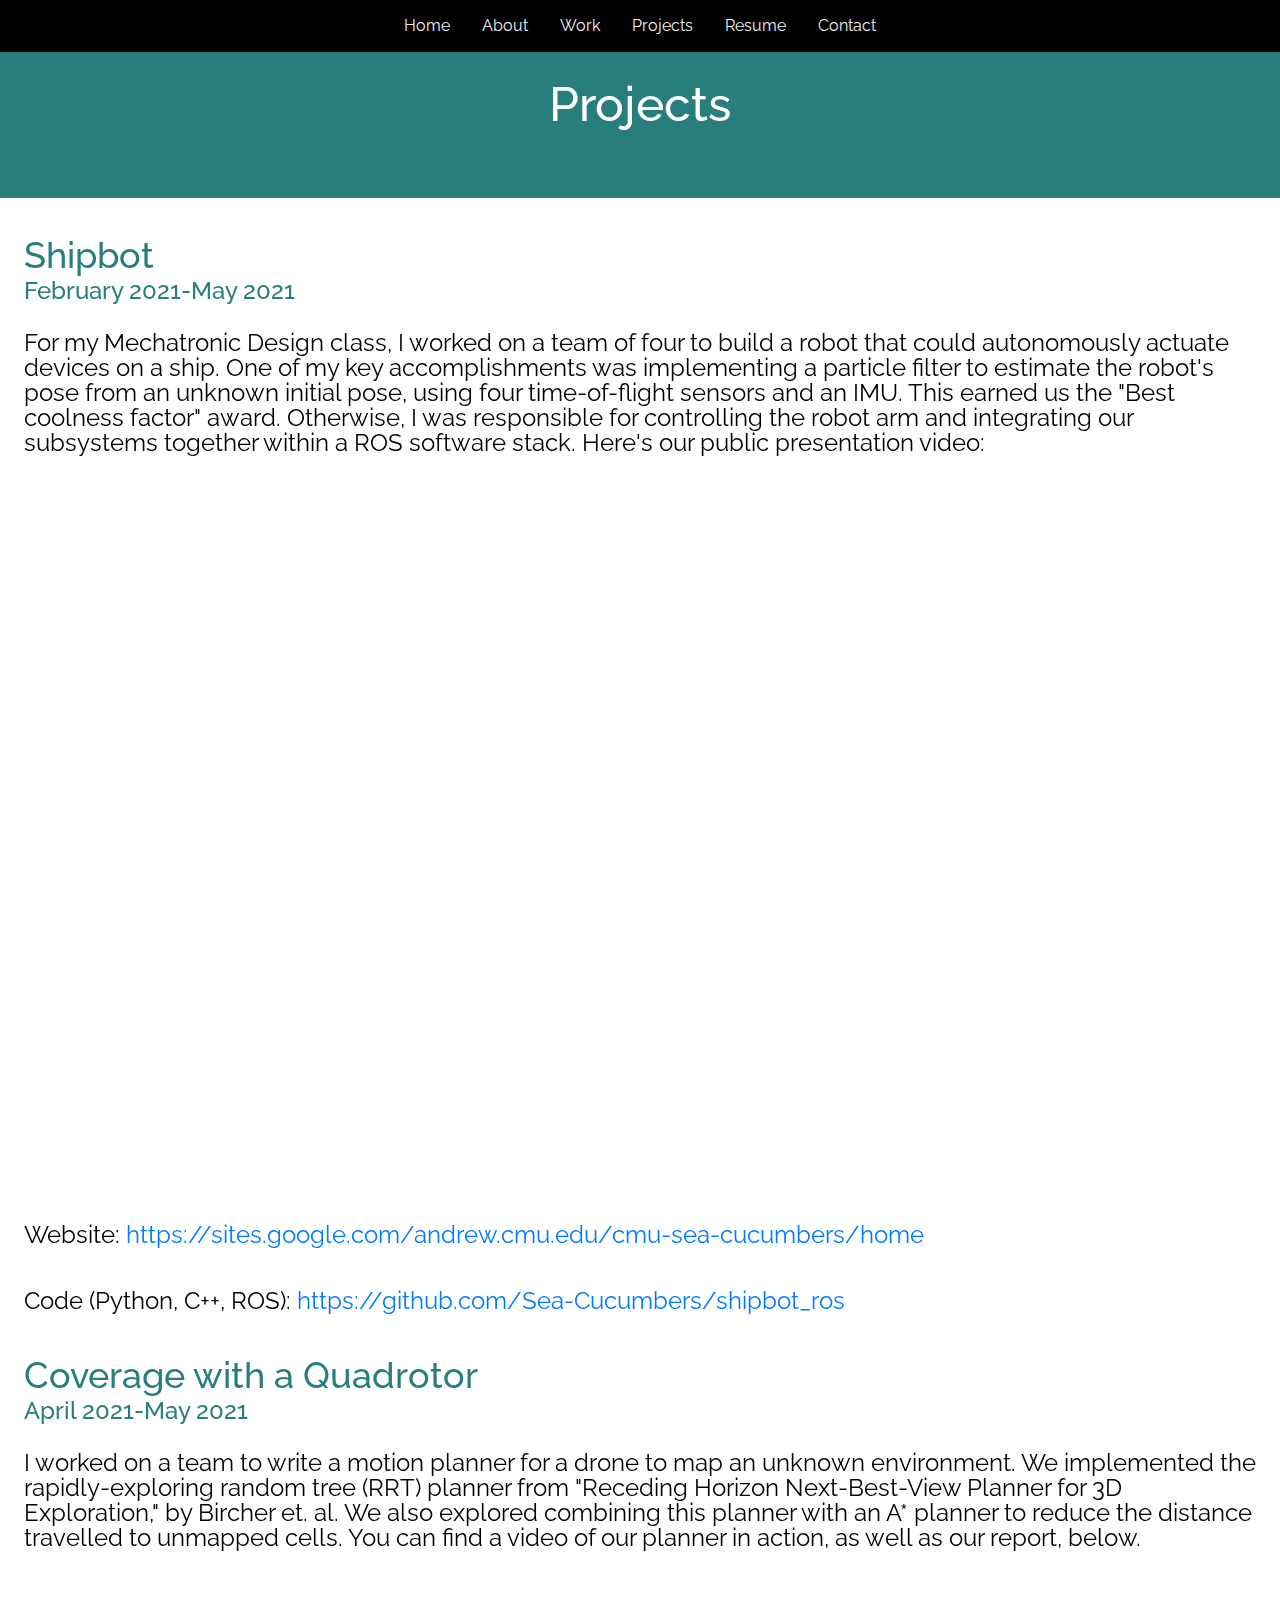
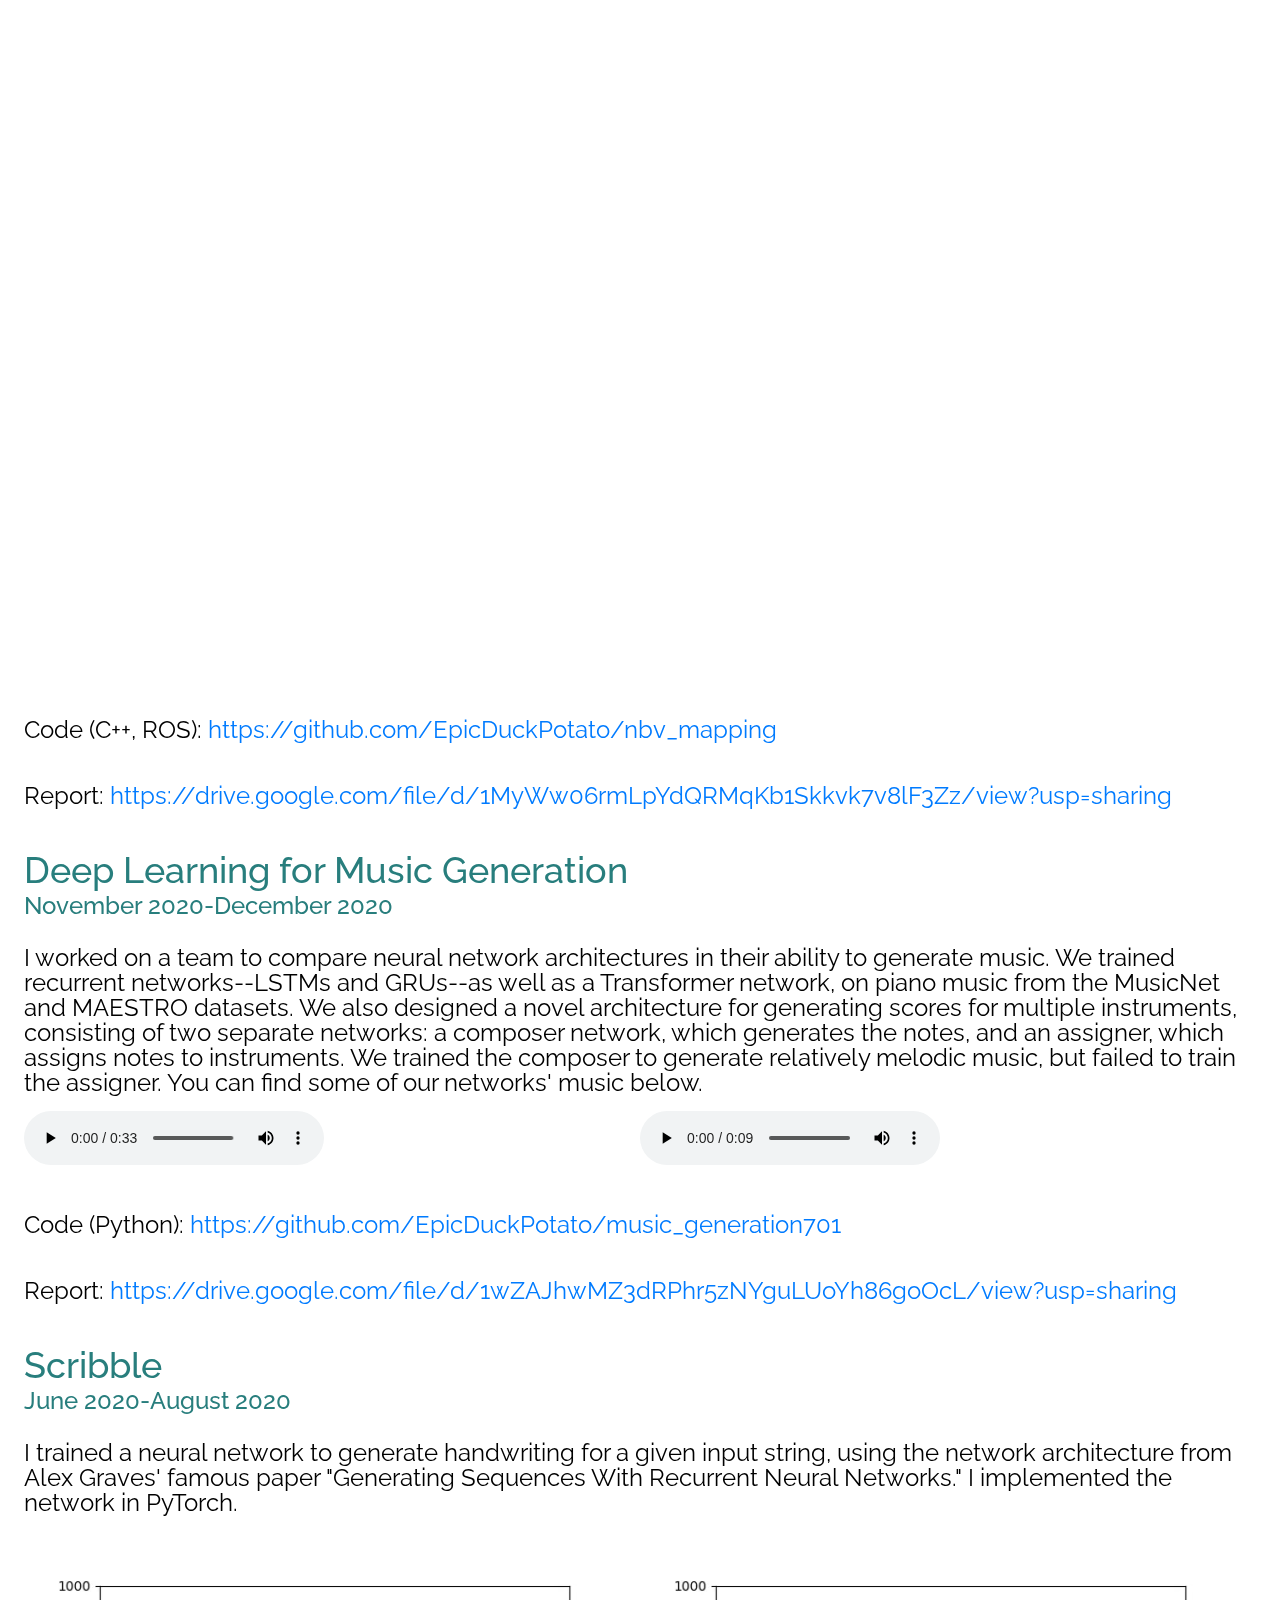
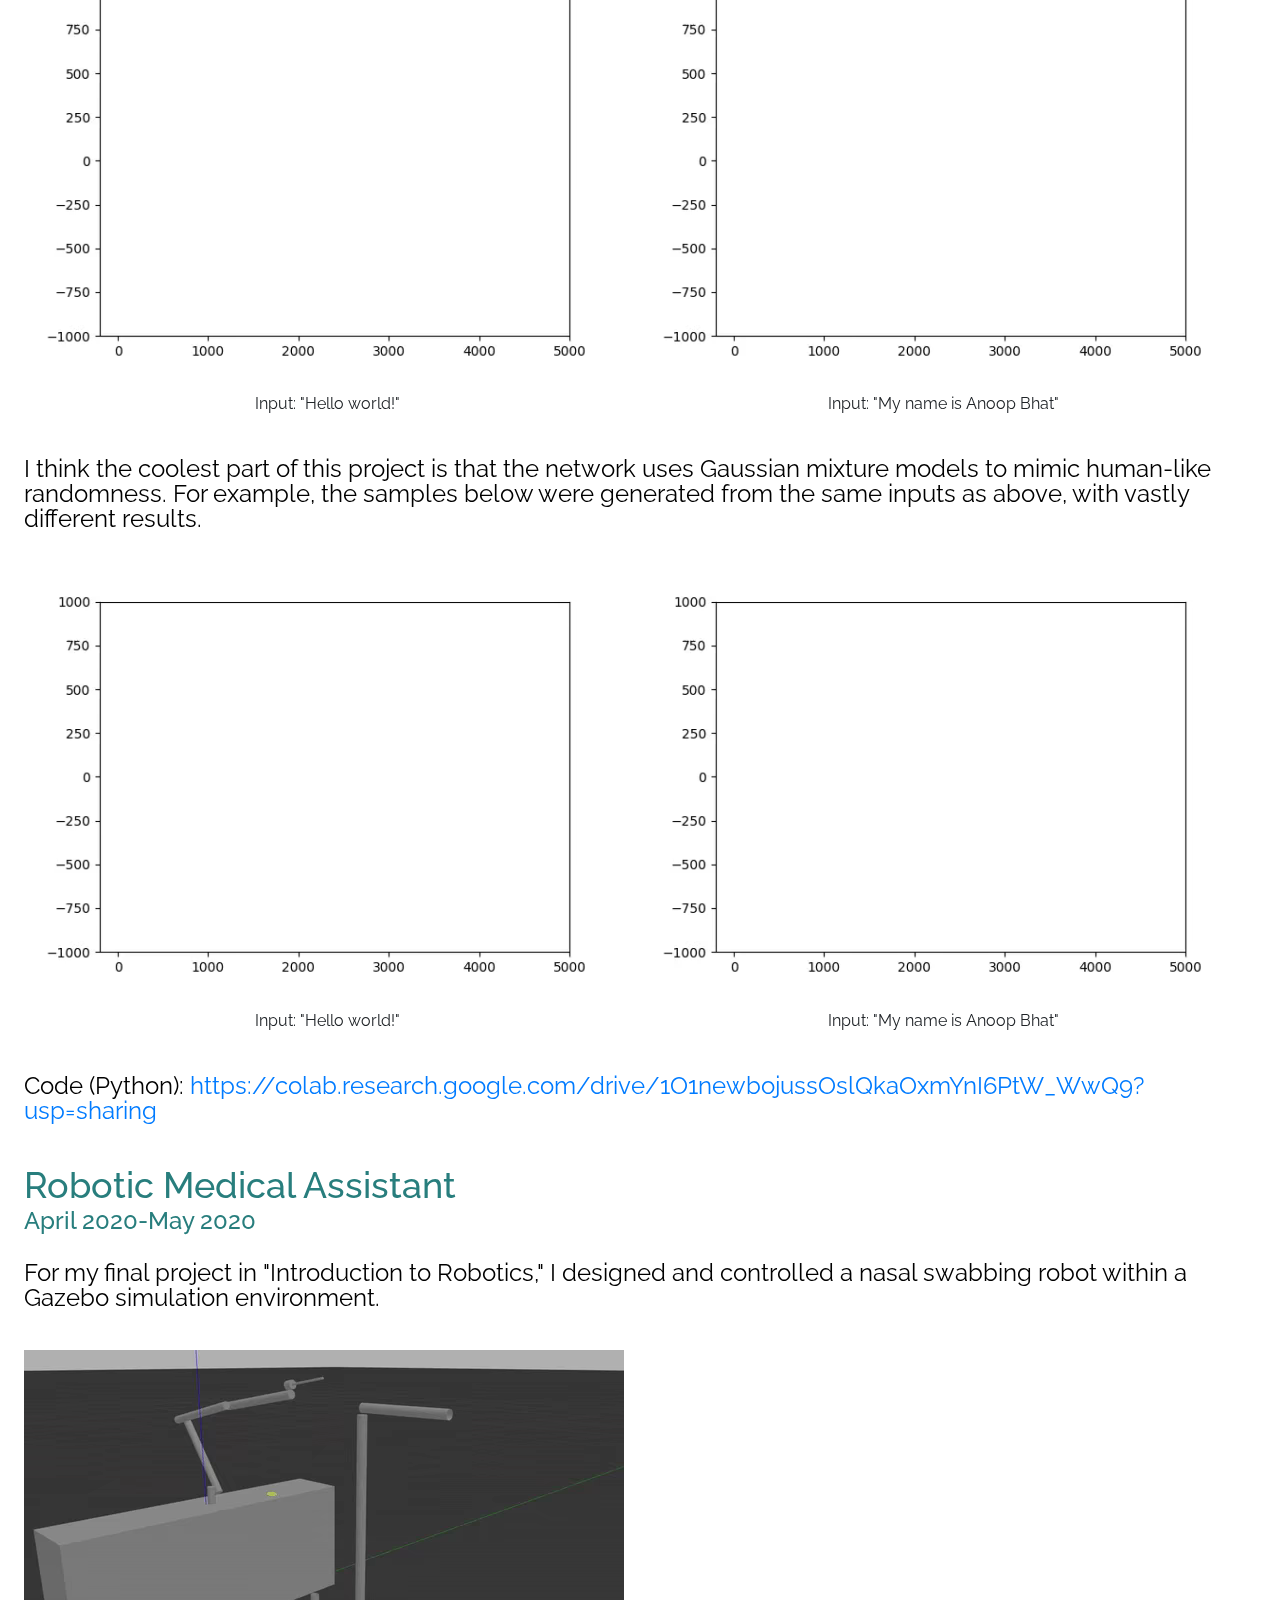
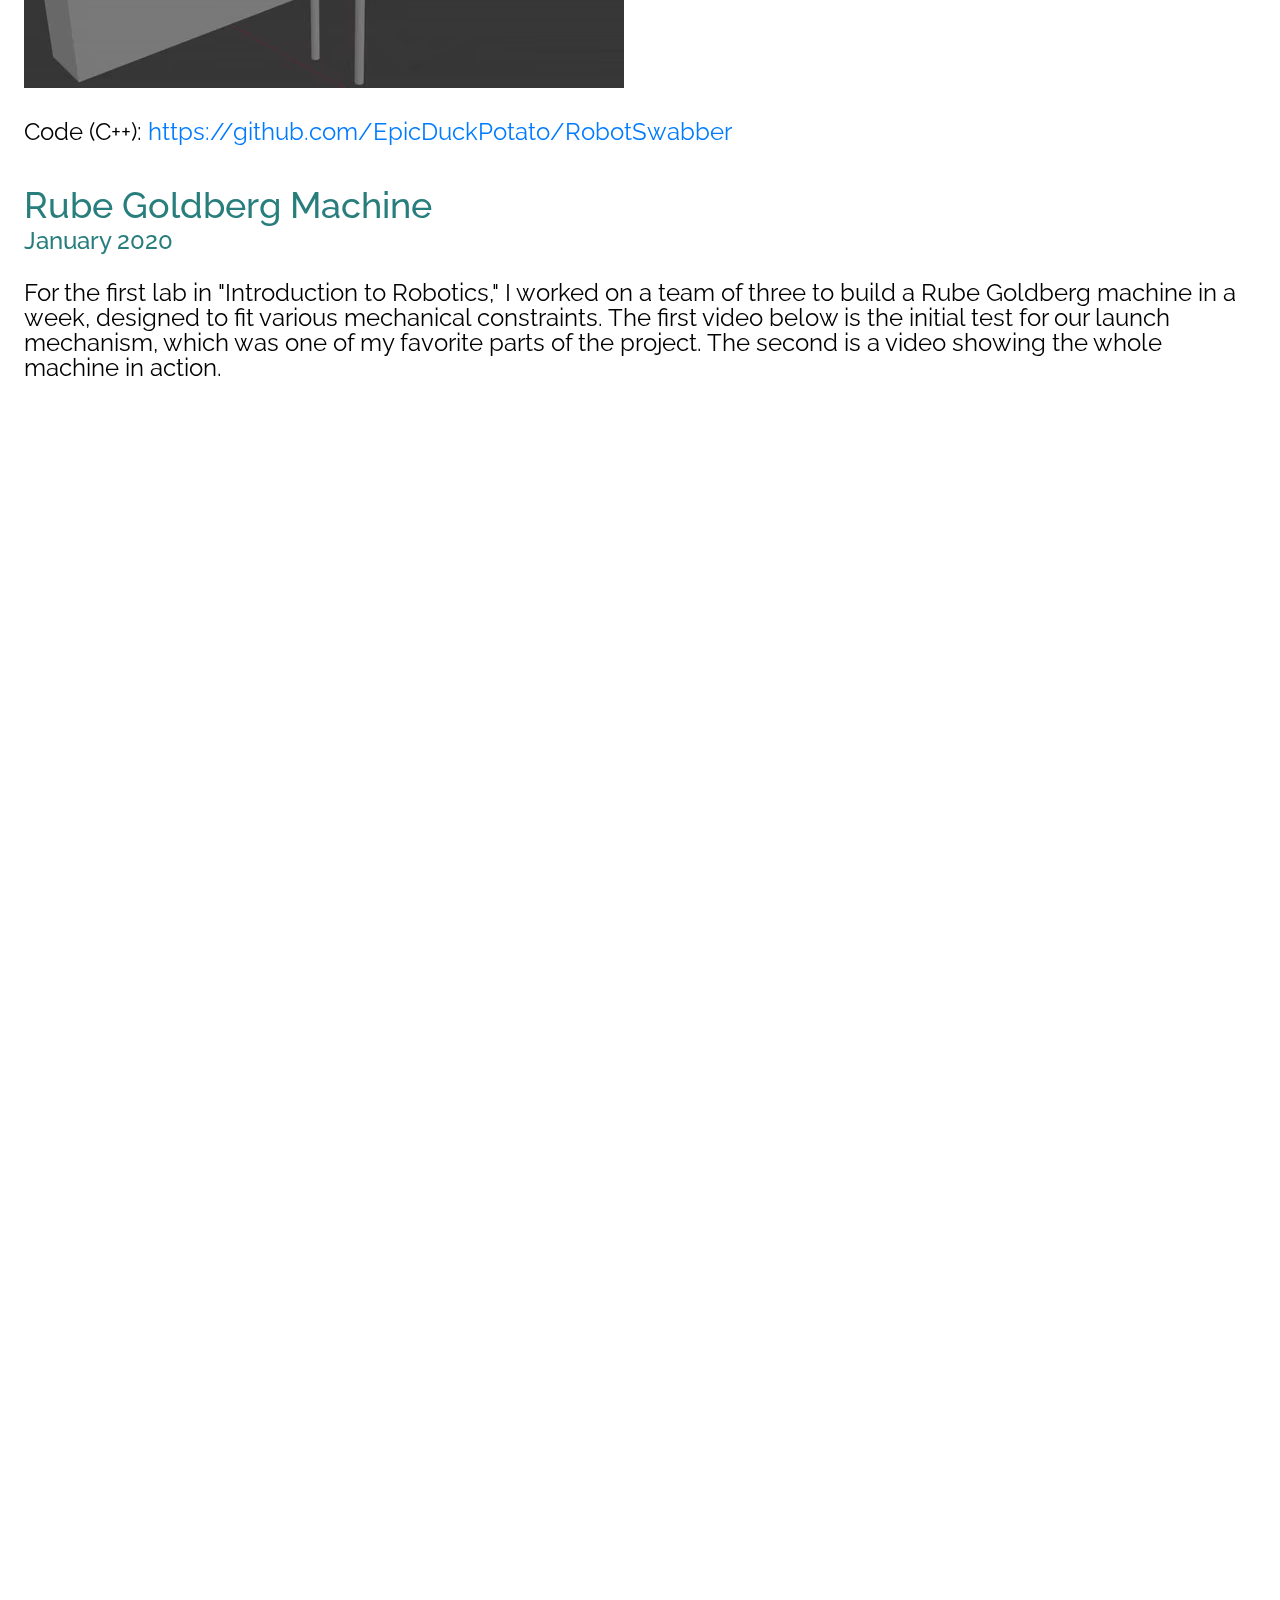
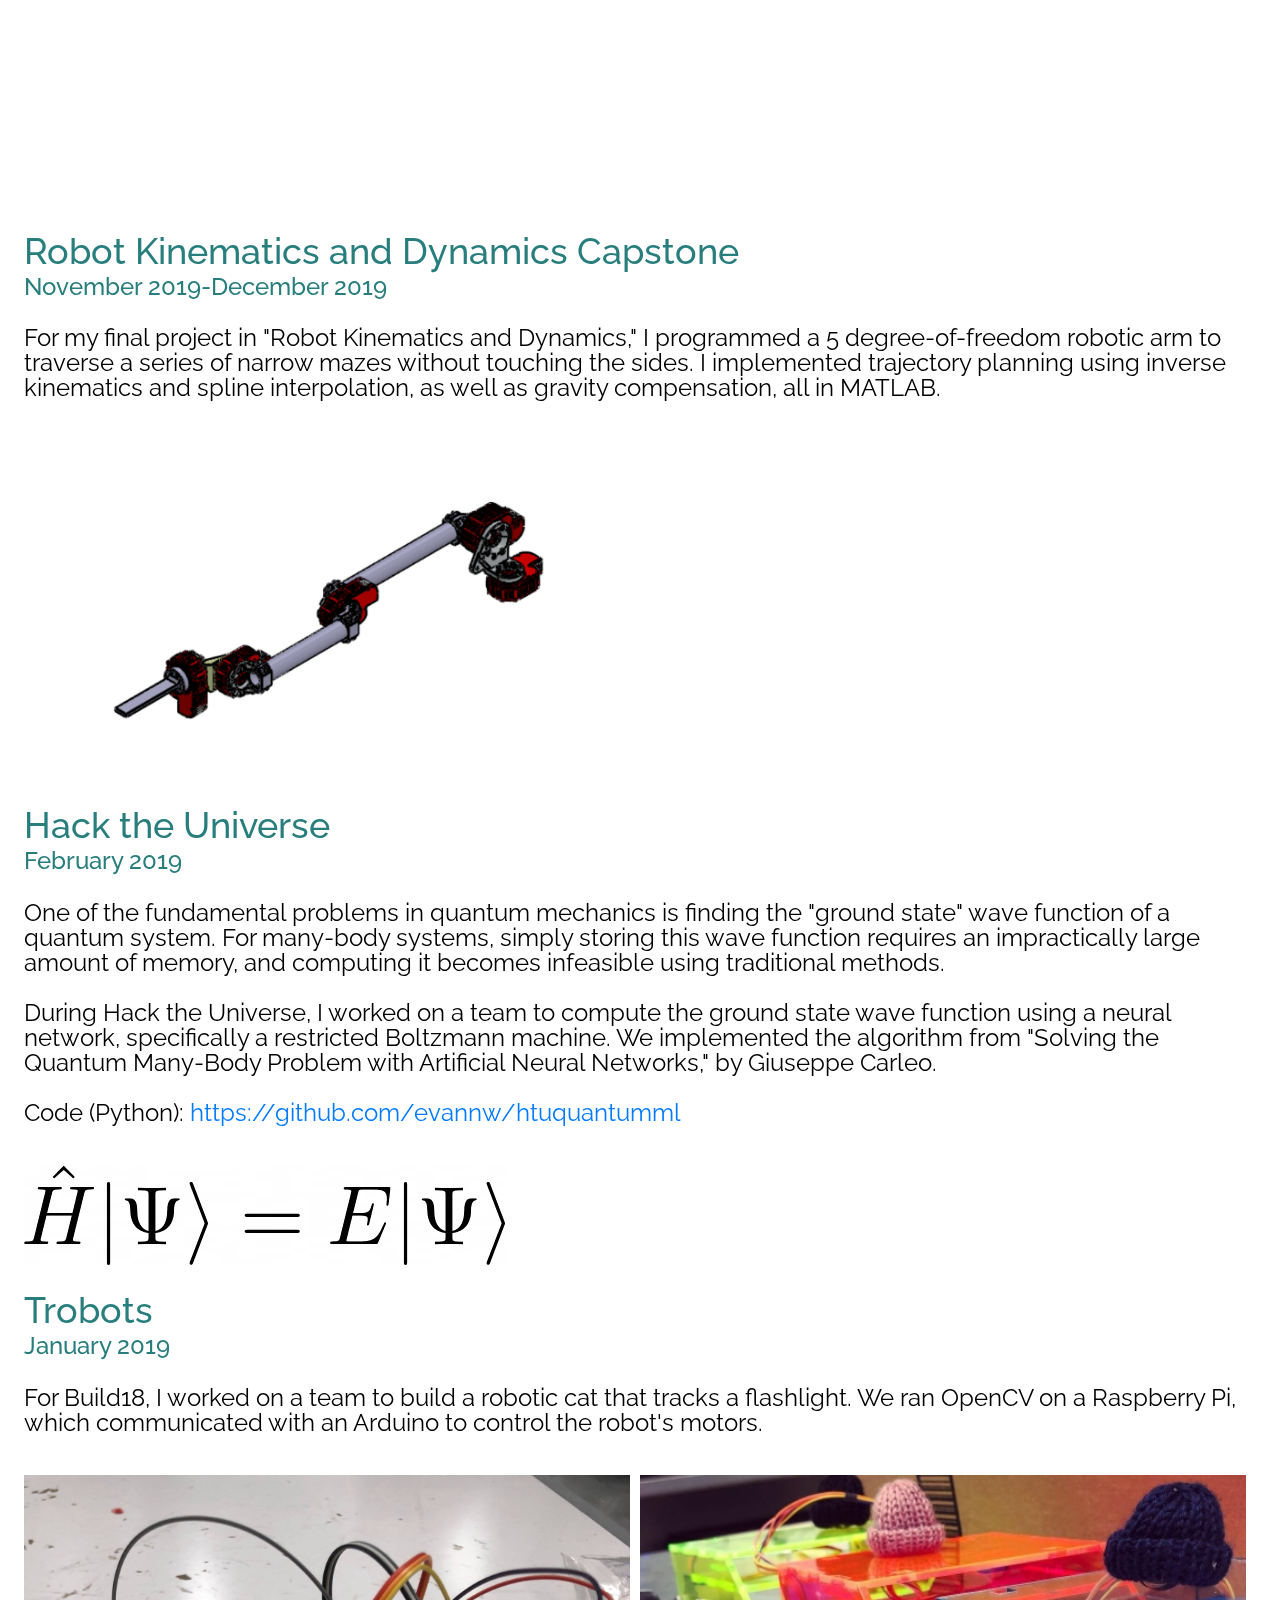
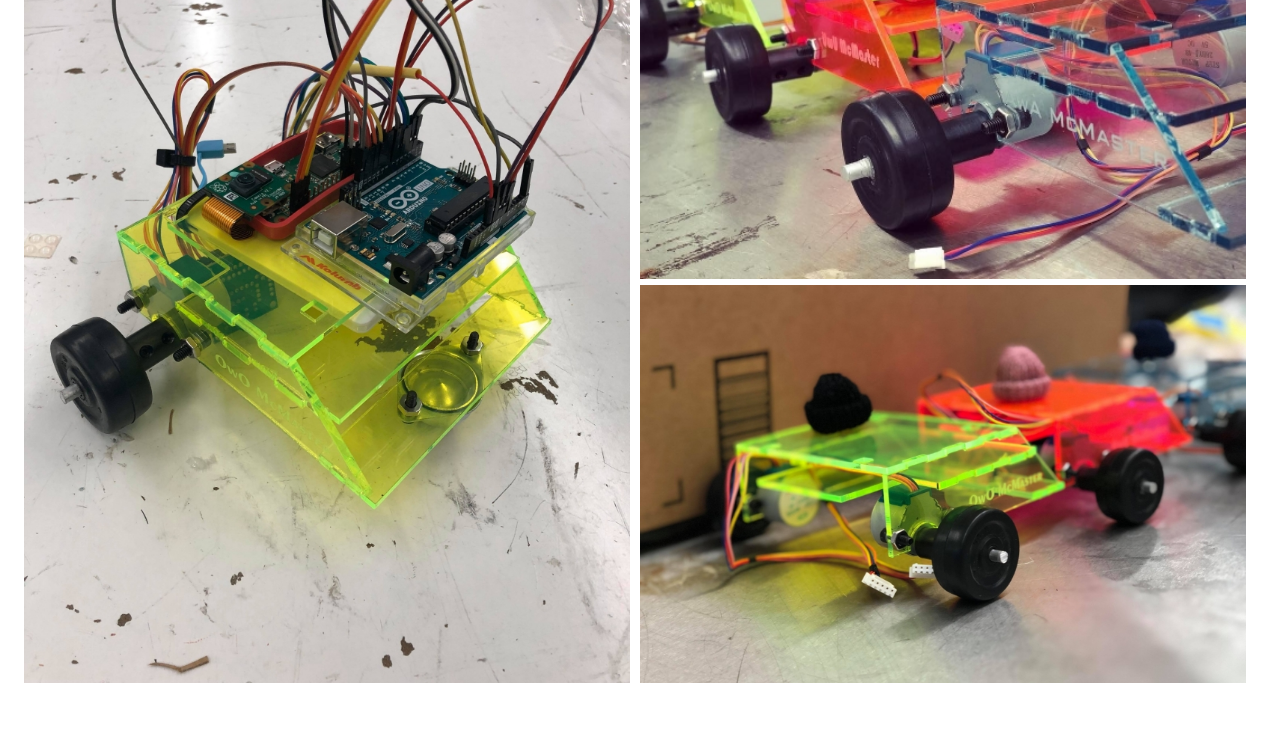
==== projects.html @ 936295dc "New stuff" ====
<!DOCTYPE html>
<html lang="en">

  <head>

    <meta charset="utf-8">
    <meta name="viewport" content="width=device-width, initial-scale=1, shrink-to-fit=no">
    <meta name="description" content="Hey, it's Anoop! I'm an electrical and computer engineering major at Carnegie Mellon, with an interest in robotics. Much of my recent work has been in control and state estimation, both for robotic systems--snake robots--and for biological systems--populations of weakly electric fish. When I'm not diving into research, you can find me reading, playing piano, and practicing parkour.">
    <meta name="author" content="Anoop Bhat">
    <link href="https://fonts.googleapis.com/css?family=Raleway:100,200,300,400,500,600,700,800,900&display=swap" rel="stylesheet">

    <title>Anoop Bhat's Personal Website</title>

    <!-- Additional CSS Files -->
    <link rel="stylesheet" type="text/css" href="assets/css/bootstrap.min.css">

    <link rel="stylesheet" type="text/css" href="assets/css/font-awesome.css">

    <link rel="stylesheet" href="assets/css/styles.css">

    </head>
    
    <body>
    
    <!-- ***** Preloader Start ***** -->
    <div id="preloader">
        <div class="jumper">
            <div></div>
            <div></div>
            <div></div>
        </div>
    </div>  
    <!-- ***** Preloader End ***** -->
    
    
    <!-- ***** Header Area Start ***** -->
    <header>
        <div class="navigationbar flex-container">
            <a href="index.html#top" class="active">Home</a>
            <a href="index.html#about">About</a>
            <a href="work.html">Work</a>
            <a href="projects.html">Projects</a>
            <a href="resume.html">Resume</a>
            <a href="index.html#contact">Contact</a>
        </div>
    </header>
    <!-- ***** Header Area End ***** -->
    
    <!-- ***** Projects Area Starts ***** -->
    <section class="section" id="projects">
        <div class="section-heading">
            <h6>Projects</h6>
        </div>
        <div class="section-content">
            <h2>Shipbot
              <span>February 2021-May 2021</span>
            </h2>
            <p>
              For my Mechatronic Design class, I worked on a team of four to build a robot that could autonomously actuate devices on a ship. One of my key accomplishments was implementing a particle filter to estimate the robot's pose from an unknown initial pose, using four time-of-flight sensors and an IMU. This earned us the "Best coolness factor" award. Otherwise, I was responsible for controlling the robot arm and integrating our subsystems together within a ROS software stack. Here's our public presentation video:</br>
            </p>
            <iframe width="1280" height="720" src="https://www.youtube.com/embed/YtwaVO7kogo" title="YouTube video player" frameborder="0" allow="accelerometer; autoplay; clipboard-write; encrypted-media; gyroscope; picture-in-picture" allowfullscreen></iframe></br></br>
            <p>Website: <a href="https://sites.google.com/andrew.cmu.edu/cmu-sea-cucumbers/home">https://sites.google.com/andrew.cmu.edu/cmu-sea-cucumbers/home</a></br></br></p>
            <p>Code (Python, C++, ROS): <a href="https://github.com/Sea-Cucumbers/shipbot_ros">https://github.com/Sea-Cucumbers/shipbot_ros</a></br></br></p>
            <h2>Coverage with a Quadrotor
              <span>April 2021-May 2021</span>
            </h2>
            <p>
              I worked on a team to write a motion planner for a drone to map an unknown environment. We implemented the rapidly-exploring random tree (RRT) planner from "Receding Horizon Next-Best-View Planner for 3D Exploration," by Bircher et. al. We also explored combining this planner with an A* planner to reduce the distance travelled to unmapped cells. You can find a video of our planner in action, as well as our report, below.</br>
            </p>
            <iframe width="1280" height="720" src="https://www.youtube.com/embed/IgNr0s9qyZE" title="YouTube video player" frameborder="0" allow="accelerometer; autoplay; clipboard-write; encrypted-media; gyroscope; picture-in-picture" allowfullscreen></iframe></br></br>

            <p>Code (C++, ROS): <a href="https://github.com/EpicDuckPotato/nbv_mapping">https://github.com/EpicDuckPotato/nbv_mapping</a></br></br></p>
            <p>Report: <a href="https://drive.google.com/file/d/1MyWw06rmLpYdQRMqKb1Skkvk7v8lF3Zz/view?usp=sharing">https://drive.google.com/file/d/1MyWw06rmLpYdQRMqKb1Skkvk7v8lF3Zz/view?usp=sharing</a></br></br></p>
            <h2>Deep Learning for Music Generation
              <span>November 2020-December 2020</span>
            </h2>
            <p>
              I worked on a team to compare neural network architectures in their ability to generate music. We trained recurrent networks--LSTMs and GRUs--as well as a Transformer network, on piano music from the MusicNet and MAESTRO datasets. We also designed a novel architecture for generating scores for multiple instruments, consisting of two separate networks: a composer network, which generates the notes, and an assigner, which assigns notes to instruments. We trained the composer to generate relatively melodic music, but failed to train the assigner. You can find some of our networks' music below.</br>
            </p>

            <div class="row2">
              <div class="column2">
                <figure>
                  <audio controls>
                    <source src="assets/audio/lstm_everything.mp3" type="audio/mpeg">
                  Your browser does not support the audio element.
                  </audio>
                </figure>
              </div>
              <div class="column2">
                <figure>
                  <audio controls>
                    <source src="assets/audio/sc_gru_midi.mp3" type="audio/mpeg">
                  Your browser does not support the audio element.
                  </audio>
                </figure>
              </div>
            </div></br>
            <p>Code (Python): <a href="https://github.com/EpicDuckPotato/music_generation701">https://github.com/EpicDuckPotato/music_generation701</a></br></br></p>
            <p>Report: <a href="https://drive.google.com/file/d/1wZAJhwMZ3dRPhr5zNYguLUoYh86goOcL/view?usp=sharing">https://drive.google.com/file/d/1wZAJhwMZ3dRPhr5zNYguLUoYh86goOcL/view?usp=sharing</a></br></br></p>
            <h2>Scribble
              <span>June 2020-August 2020</span>
            </h2>
            <p>
              I trained a neural network to generate handwriting for a given input string, using the network architecture from Alex Graves' famous paper "Generating Sequences With Recurrent Neural Networks." I implemented the network in PyTorch.</br>
            </p>

            <div class="row2">
              <div class="column2">
                <figure>
                  <video autoplay loop muted playsinline style="width:100%">
                    <source src="assets/images/hello_world.webm" type="video/webm">
                    <source src="assets/images/hello_world.mp4" type="video/mp4">
                  </video>
                  <figcaption>Input: "Hello world!"</figcaption>
                </figure>
              </div>
              <div class="column2">
                <figure>
                  <video autoplay loop muted playsinline style="width:100%">
                    <source src="assets/images/myname.webm" type="video/webm">
                    <source src="assets/images/myname.mp4" type="video/mp4">
                  </video>
                  <figcaption>Input: "My name is Anoop Bhat"</figcaption>
                </figure>
              </div>
            </div></br>
            <p>I think the coolest part of this project is that the network uses Gaussian mixture models to mimic human-like randomness. For example, the samples below were generated from the same inputs as above, with vastly different results.</p>
            <div class="row2">
              <div class="column2">
                <figure>
                  <video autoplay loop muted playsinline style="width:100%">
                    <source src="assets/images/hello_world2.webm" type="video/webm">
                    <source src="assets/images/hello_world2.mp4" type="video/mp4">
                  </video>
                  <figcaption>Input: "Hello world!"</figcaption>
                </figure>
              </div>
              <div class="column2">
                <figure>
                  <video autoplay loop muted playsinline style="width:100%">
                    <source src="assets/images/myname2.webm" type="video/webm">
                    <source src="assets/images/myname2.mp4" type="video/mp4">
                  </video>
                  <figcaption>Input: "My name is Anoop Bhat"</figcaption>
                </figure>
              </div>
            </div></br>
            <p>Code (Python): <a href="https://colab.research.google.com/drive/1O1newbojussOslQkaOxmYnI6PtW_WwQ9?usp=sharing">https://colab.research.google.com/drive/1O1newbojussOslQkaOxmYnI6PtW_WwQ9?usp=sharing</a></br></br></p>
            <h2>Robotic Medical Assistant
              <span>April 2020-May 2020</span>
            </h2>
            <p>
              For my final project in "Introduction to Robotics," I designed and controlled a nasal swabbing robot within a Gazebo simulation environment.</br>
            </p></br>
            <video autoplay loop muted playsinline class="single-img swab">
              <source src="assets/images/swab.webm" type="video/webm">
              <source src="assets/images/swab.mp4" type="video/mp4">
            </video></br></br>
            <p>
              Code (C++): <a href="https://github.com/EpicDuckPotato/RobotSwabber">https://github.com/EpicDuckPotato/RobotSwabber</a>
            </p></br>
            <h2>Rube Goldberg Machine
              <span>January 2020</span>
            </h2>
            <p>
              For the first lab in "Introduction to Robotics," I worked on a team of three to build a Rube Goldberg machine in a week, designed to fit various mechanical constraints. The first video below is the initial test for our launch mechanism, which was one of my favorite parts of the project. The second is a video showing the whole machine in action. 
            </p></br>
            <div class="aspect-ratio">
              <iframe src="https://www.youtube.com/embed/YFOJCkSj1Ig" frameborder="0" allow="accelerometer; autoplay; encrypted-media; gyroscope; picture-in-picture" allowfullscreen></iframe></br>
            </div>
            <div class="aspect-ratio">
              <iframe src="https://www.youtube.com/embed/-5_MKgP9crs" frameborder="0" allow="accelerometer; autoplay; encrypted-media; gyroscope; picture-in-picture" allowfullscreen></iframe></br>
            </div></br>
            <h2>Robot Kinematics and Dynamics Capstone
              <span>November 2019-December 2019</span>
            </h2>
            <p>
              For my final project in "Robot Kinematics and Dynamics," I programmed a 5 degree-of-freedom robotic arm to traverse a series of narrow mazes without touching the sides. I implemented trajectory planning using inverse kinematics and spline interpolation, as well as gravity compensation, all in MATLAB.
            </p></br>
            <img src="assets/images/capstone_arm.png" class="capstone-arm single-img" alt="Capstone Arm"/></br>
            <h2>Hack the Universe
              <span>February 2019</span>
            </h2>
            <p>
              One of the fundamental problems in quantum mechanics is finding the "ground state" wave function of a quantum system. For many-body systems, simply storing this wave function requires an impractically large amount of memory, and computing it becomes infeasible using traditional methods.</br></br>
              During Hack the Universe, I worked on a team to compute the ground state wave function using a neural network, specifically a restricted Boltzmann machine. We implemented the algorithm from "Solving the Quantum Many-Body Problem with Artificial Neural Networks," by Giuseppe Carleo.</br></br>
              Code (Python): <a href="https://github.com/evannw/htuquantumml">https://github.com/evannw/htuquantumml</a></p></br>
              <img src="assets/images/schrodinger.png" alt="Schrodinger's Equation" class="single-img"></br></br>
            <h2>Trobots
              <span>January 2019</span>
            </h2>
            <p>For Build18, I worked on a team to build a robotic cat that tracks a flashlight. We ran OpenCV on a Raspberry Pi, which communicated with an Arduino to control the robot's motors.</p></br>
            <div class="row2">
              <div class="column2">
                <img src="assets/images/trobot.jpg" alt="Trobot" style="width:100%">
              </div>
              <div class="column2">
                <img src="assets/images/trobot_hats.jpg" alt="Trobots with Hats" style="width:100%; padding-bottom: 1%"></br>
                <img src="assets/images/trobot_hats_back.jpg" alt="Trobots with Hats" style="width:100%">
              </div>
            </div></br>
        </div>
    </section>
    <!-- ***** Projects Area Ends ***** -->

    <!-- jQuery -->
    <script src="assets/js/jquery-2.1.0.min.js"></script>

    <!-- Bootstrap -->
    <script src="assets/js/bootstrap.min.js"></script>

    <!-- Plugins -->
    <script src="assets/js/scrollreveal.min.js"></script>
    <script src="assets/js/jquery.counterup.min.js"></script>
    
    <!-- Global Init -->
    <script src="assets/js/custom.js"></script>

    <script>

        $(function() {
            var selectedClass = "";
            $("p").click(function(){
            selectedClass = $(this).attr("data-rel");
            $("#portfolio").fadeTo(50, 0.1);
                $("#portfolio div").not("."+selectedClass).fadeOut();
            setTimeout(function() {
              $("."+selectedClass).fadeIn();
              $("#portfolio").fadeTo(50, 1);
            }, 500);
                
            });
        });

    </script>

  </body>
</html>
---- assets/css/styles.css ----
--------------------------------------------- */
/* 
---------------------------------------------
font & reset css
--------------------------------------------- 
*/
@import url("https://fonts.googleapis.com/css?family=Poppins:100,200,300,400,500,600,700,800,900");
/* 
---------------------------------------------
reset
--------------------------------------------- 
*/
html, body, div, span, applet, object, iframe, h1, h2, h3, h4, h5, h6, p, blockquote, div
pre, a, abbr, acronym, address, big, cite, code, del, dfn, em, font, img, ins, kbd, q,
s, samp, small, strike, strong, sub, sup, tt, var, b, u, i, center, dl, dt, dd, ol, ul, li,
figure, header, nav, section, article, aside, footer, figcaption {
  margin: 0;
  padding: 0;
  border: 0;
  outline: 0;
}

.clearfix:after {
  content: ".";
  display: block;
  clear: both;
  visibility: hidden;
  line-height: 0;
  height: 0;
}

.clearfix {
  display: inline-block;
}

html[xmlns] .clearfix {
  display: block;
}

* html .clearfix {
  height: 1%;
}

ul, li {
  padding: 0;
  margin: 0;
  list-style: none;
}

header, nav, section, article, aside, footer, hgroup {
  display: block;
}

* {
  box-sizing: border-box;
}

html, body {
  font-family: 'Raleway', sans-serif;
  font-weight: 400;
  background-color: #fff;
  font-size: 16px;
  -ms-text-size-adjust: 100%;
  -webkit-font-smoothing: antialiased;
  -moz-osx-font-smoothing: grayscale;
}

a {
  text-decoration: none !important;
}

h1, h2, h3, h4, h5, h6 {
  margin-top: 0px;
  margin-bottom: 0px;
}

ul {
  margin-bottom: 0px;
}

p {
  font-size: 14px;
  line-height: 25px;
  color: #777;
}

/* 
---------------------------------------------
global styles
--------------------------------------------- 
*/
html,
body {
  background: #fff;
  font-family: 'Raleway', sans-serif;
}

::selection {
  background: #5fb759;
  color: #fff;
}

::-moz-selection {
  background: #5fb759;
  color: #fff;
}

@media (max-width: 991px) {
  html, body {
    overflow-x: hidden;
  }
  .mobile-top-fix {
    margin-top: 30px;
    margin-bottom: 0px;
  }
  .mobile-bottom-fix {
    margin-bottom: 30px;
  }
  .mobile-bottom-fix-big {
    margin-bottom: 60px;
  }
}

a.main-stroked-button {
  font-size: 13px;
  border-radius: 25px;
  padding: 11px 25px;
  background-color: transparent;
  border: 2px solid #fff;
  text-transform: uppercase;
  color: #fff;
  font-weight: 600;
  letter-spacing: 1px;
  -webkit-transition: all 0.3s ease 0s;
  -moz-transition: all 0.3s ease 0s;
  -o-transition: all 0.3s ease 0s;
  transition: all 0.3s ease 0s;
}

a.main-stroked-button:hover {
  background-color: #fff;
  color: #5fb759;
}

a.main-filled-button {
  font-size: 13px;
  border-radius: 25px;
  padding: 13px 25px;
  background-color: #fff;
  text-transform: uppercase;
  color: #5fb759;
  font-weight: 600;
  letter-spacing: 1px;
  -webkit-transition: all 0.3s ease 0s;
  -moz-transition: all 0.3s ease 0s;
  -o-transition: all 0.3s ease 0s;
  transition: all 0.3s ease 0s;
}

a.main-filled-button:hover {
  color: #fff;
  background-color: #5fb759;
}

a.main-button-icon {
  font-size: 13px;
  border-radius: 25px;
  padding: 13px 25px;
  background-color: #5fb759;
  text-transform: uppercase;
  color: #fff;
  font-weight: 600;
  letter-spacing: 1px;
  -webkit-transition: all 0.3s ease 0s;
  -moz-transition: all 0.3s ease 0s;
  -o-transition: all 0.3s ease 0s;
  transition: all 0.3s ease 0s;
}

a.main-button-icon i {
  margin-left: 5px;
  -webkit-transition: all 0.3s ease-in-out 0s;
  -moz-transition: all 0.3s ease-in-out 0s;
  -o-transition: all 0.3s ease-in-out 0s;
  transition: all 0.3s ease-in-out 0s;
}

a.main-button-icon:hover i {
  padding-left: 5px;
}

button.main-button {
  outline: none;
  border: none;
  cursor: pointer;
  font-size: 13px;
  border-radius: 25px;
  padding: 10px 25px;
  background-color: #fff;
  text-transform: uppercase;
  color: #5fb759;
  font-weight: 600;
  letter-spacing: 1px;
  -webkit-transition: all 0.3s ease 0s;
  -moz-transition: all 0.3s ease 0s;
  -o-transition: all 0.3s ease 0s;
  transition: all 0.3s ease 0s;
}

button.main-button:hover {
  color: #fff;
  background-color: #5fb759;
}

button.main-button-icon {
  border: none;
  outline: none;
  font-size: 13px;
  border-radius: 25px;
  padding: 13px 25px;
  background-color: #5fb759;
  text-transform: uppercase;
  color: #fff;
  font-weight: 600;
  letter-spacing: 1px;
  -webkit-transition: all 0.3s ease 0s;
  -moz-transition: all 0.3s ease 0s;
  -o-transition: all 0.3s ease 0s;
  transition: all 0.3s ease 0s;
}

button.main-button-icon i {
  margin-left: 5px;
  -webkit-transition: all 0.3s ease-in-out 0s;
  -moz-transition: all 0.3s ease-in-out 0s;
  -o-transition: all 0.3s ease-in-out 0s;
  transition: all 0.3s ease-in-out 0s;
}

button.main-button-icon:hover i {
  padding-left: 5px;
}

a.text-button-icon {
  text-transform: uppercase;
  color: #1e1e1e;
  font-size: 13px;
  font-weight: 600;
  letter-spacing: 1px;
  -webkit-transition: all 0.3s ease 0s;
  -moz-transition: all 0.3s ease 0s;
  -o-transition: all 0.3s ease 0s;
  transition: all 0.3s ease 0s;
}

a.text-button-icon i {
  margin-left: 5px;
  -webkit-transition: all 0.3s ease-in-out 0s;
  -moz-transition: all 0.3s ease-in-out 0s;
  -o-transition: all 0.3s ease-in-out 0s;
  transition: all 0.3s ease-in-out 0s;
}

a.text-button-icon:hover {
  color: #5fb759;
}

a.text-button-icon:hover i {
  padding-left: 5px;
}


.section-heading h6 {
  text-color: #ffffff;
  font-size: 48;
  background-color: #287e7d;
  font-weight: 500;
  text-align: center;
  letter-spacing: 0.25px;
  margin-top: 12px;
  margin-bottom: 12px;
  padding-top: 5%;
  padding-bottom: 5%;
}

div {
  word-wrap:break-word;
}

/* 
---------------------------------------------
header
--------------------------------------------- 
*/

.background-header {
  background-color: #fff;
  height: 80px!important;
  position: fixed!important;
  top: 0px;
  left: 0px;
  right: 0px;
  box-shadow: 0px 0px 10px rgba(0,0,0,0.15)!important;
}

/* The navigation bar */
.navigationbar {
  overflow: hidden;
  background-color: #000000;
  position: fixed; /* Set the navbar to fixed position */
  top: 0; /* Position the navbar at the top of the page */
  width: 100%; /* Full width */
  z-index: 99999;
}

.flex-container {
  display: flex;
  justify-content: center;
  flex-wrap: wrap;
}

/* Links inside the navbar */
.navigationbar a {
  float: left;
  display: block;
  color: #f2f2f2;
  text-align: center;
  padding: 14px 16px;
  text-decoration: none;
}

/* Change background on mouse-over */
.navigationbar a:hover {
  background: #ddd;
  color: black;
}

/* 
---------------------------------------------
banner
--------------------------------------------- 
*/
/* ==== Main CSS === */
.img-fill{
  padding-top: 4%;
  padding-bottom: 4%;
  display: block;
  overflow: hidden;
  position: relative;
  text-align: center;
  height: 100vh;

  display: flex;
  justify-content: center;
  align-items: center;
  flex-direction: column;
}

.img-fill img {
  max-width: 50%;
  position: relative;
  display: inline-block;
  margin: 0 auto;
}

.snakecam {
  max-width: 25%;
}

.swab {
  max-width: 50%;
}

.pf500 {
  max-width: 55%;
}

.fish-ekf {
  max-width: 50%;
}

.imu-diagnostic {
  max-width: 50%;
}

.capstone-arm {
  max-width: 50%;
}

@media (max-width: 1000px) {
  .img-fill img {
    max-width: 100%;
    position: relative;
    display: inline-block;
    margin: 0 auto;
  }
  .single-img {
    max-width: 100%;
  }
}

.section-content {
  padding: 24px;
}

p {
  color: #000000;
  font-size: 24px;
}

h2 {
  font-size: 36px;
  color: #287e7d;
  padding-bottom: 24px;
}

h2 span {
  display: block;
  font-size: 24px;
  color: #287e7d;
}

.aspect-ratio {
  position: relative;
  width: 100%;
  height: 0;
  padding-bottom: 56.25%;
}

.aspect-ratio iframe {
  position: absolute;
  width: 100%;
  height: 100%;
  left: 0; top: 0;
  padding-bottom: 1%;
}

/* Three image containers */
.column3 {
  float: left;
  width: 33%;
  padding-right: 10px;
}
.row3 {
}

/* Clear floats after image containers */
.row3::after {
  content: "";
  clear: both;
  display: table;
}

/* Two image containers */
.column2 {
  float: left;
  width: 50%;
  padding-right: 10px;
}

.row2 {
}

/* Clear floats after image containers */
.row2::after {
  content: "";
  clear: both;
  display: table;
}

@media (max-width: 1000px) {
  .column2 {
    width: 100%;
    padding-bottom: 1%;
  }
  .column3 {
    width: 100%;
    padding-bottom: 1%;
  }
}

ul.AGI {
  padding-left: 1%;
}
ul.AGI li{
  list-style-type: disc;
  font-size: 24px;
  color: #000000;
}

figure figcaption{
  text-align: center;
}

h4 {
  text-decoration: underline;
  font-size: 30px;
  color: #000000;
  padding-bottom: 24px;
}

*,
*:before,
*:after {
  -webkit-box-sizing: border-box;
  box-sizing: border-box;
  -webkit-font-smoothing: antialiased;
  -moz-osx-font-smoothing: grayscale;
}

.Grid1k {
  padding: 0 15px;
  max-width: 1200px;
  margin: auto;
}

.scroll-down {
  position: absolute;
  left: 50%;
  margin-top: -30px;
  margin-left: -30px;
  z-index: 10;
}

.scroll-down a {
  display: inline-block;
  background-color: #5fb759;
  width: 60px;
  height: 60px;
  text-align: center;
  line-height: 60px;
  border-radius: 50%;
  color: #fff;
  box-shadow: 0px 0px 10px rgba(0,0,0,0.1);
}

/*
---------------------------------------------
about
---------------------------------------------
*/

.section-heading h6 {
  font-size: 48px;
  color: #ffffff;
}

/* 
---------------------------------------------
preloader
--------------------------------------------- 
*/
#preloader {
  overflow: hidden;
  background-image: linear-gradient(145deg, #339b9e 0%, #68cc98 100%);
  left: 0;
  right: 0;
  top: 0;
  bottom: 0;
  position: fixed;
  z-index: 99999;
  color: #fff;
}

#preloader .jumper {
  left: 0;
  top: 0;
  right: 0;
  bottom: 0;
  display: block;
  position: absolute;
  margin: auto;
  width: 50px;
  height: 50px;
}

#preloader .jumper > div {
  background-color: #fff;
  width: 10px;
  height: 10px;
  border-radius: 100%;
  -webkit-animation-fill-mode: both;
  animation-fill-mode: both;
  position: absolute;
  opacity: 0;
  width: 50px;
  height: 50px;
  -webkit-animation: jumper 1s 0s linear infinite;
  animation: jumper 1s 0s linear infinite;
}

#preloader .jumper > div:nth-child(2) {
  -webkit-animation-delay: 0.33333s;
  animation-delay: 0.33333s;
}

#preloader .jumper > div:nth-child(3) {
  -webkit-animation-delay: 0.66666s;
  animation-delay: 0.66666s;
}

@-webkit-keyframes jumper {
  0% {
    opacity: 0;
    -webkit-transform: scale(0);
    transform: scale(0);
  }
  5% {
    opacity: 1;
  }
  100% {
    -webkit-transform: scale(1);
    transform: scale(1);
    opacity: 0;
  }
}

@keyframes jumper {
  0% {
    opacity: 0;
    -webkit-transform: scale(0);
    transform: scale(0);
  }
  5% {
    opacity: 1;
  }
  100% {
    opacity: 0;
  }
}
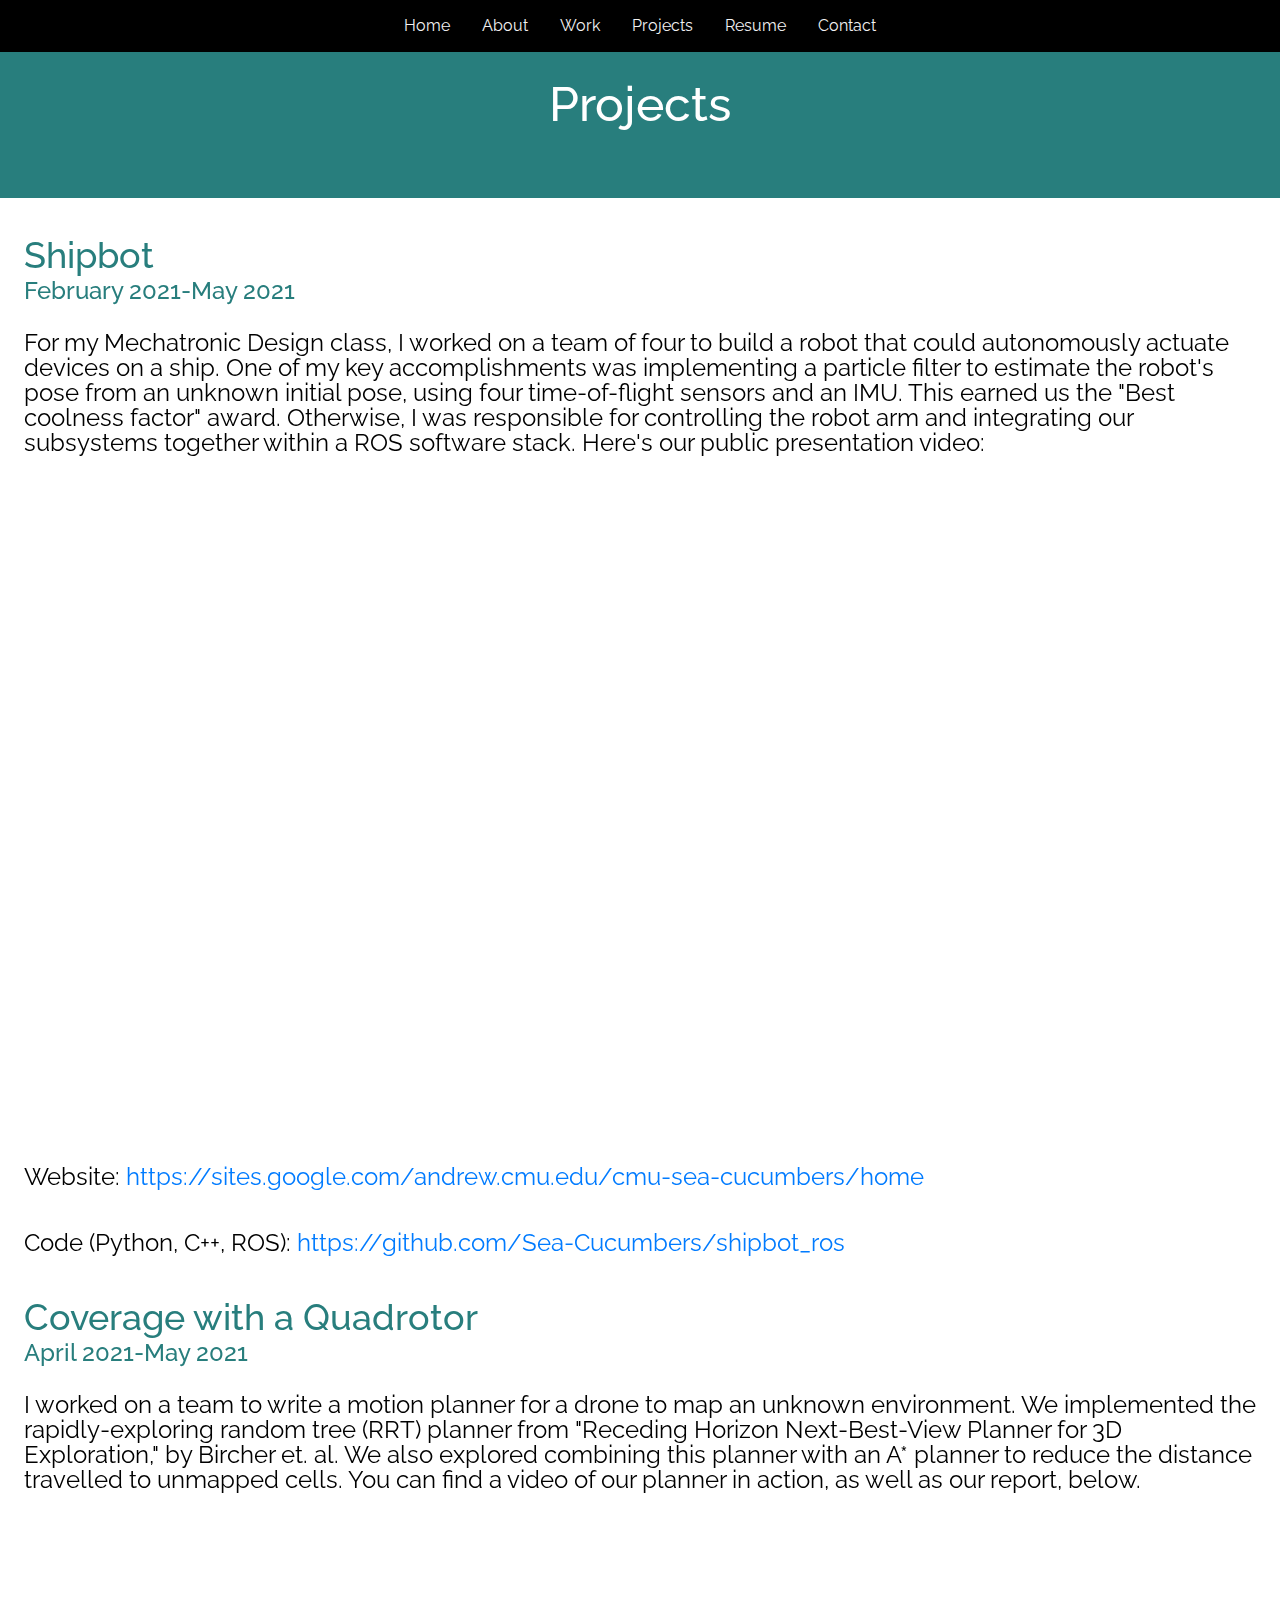
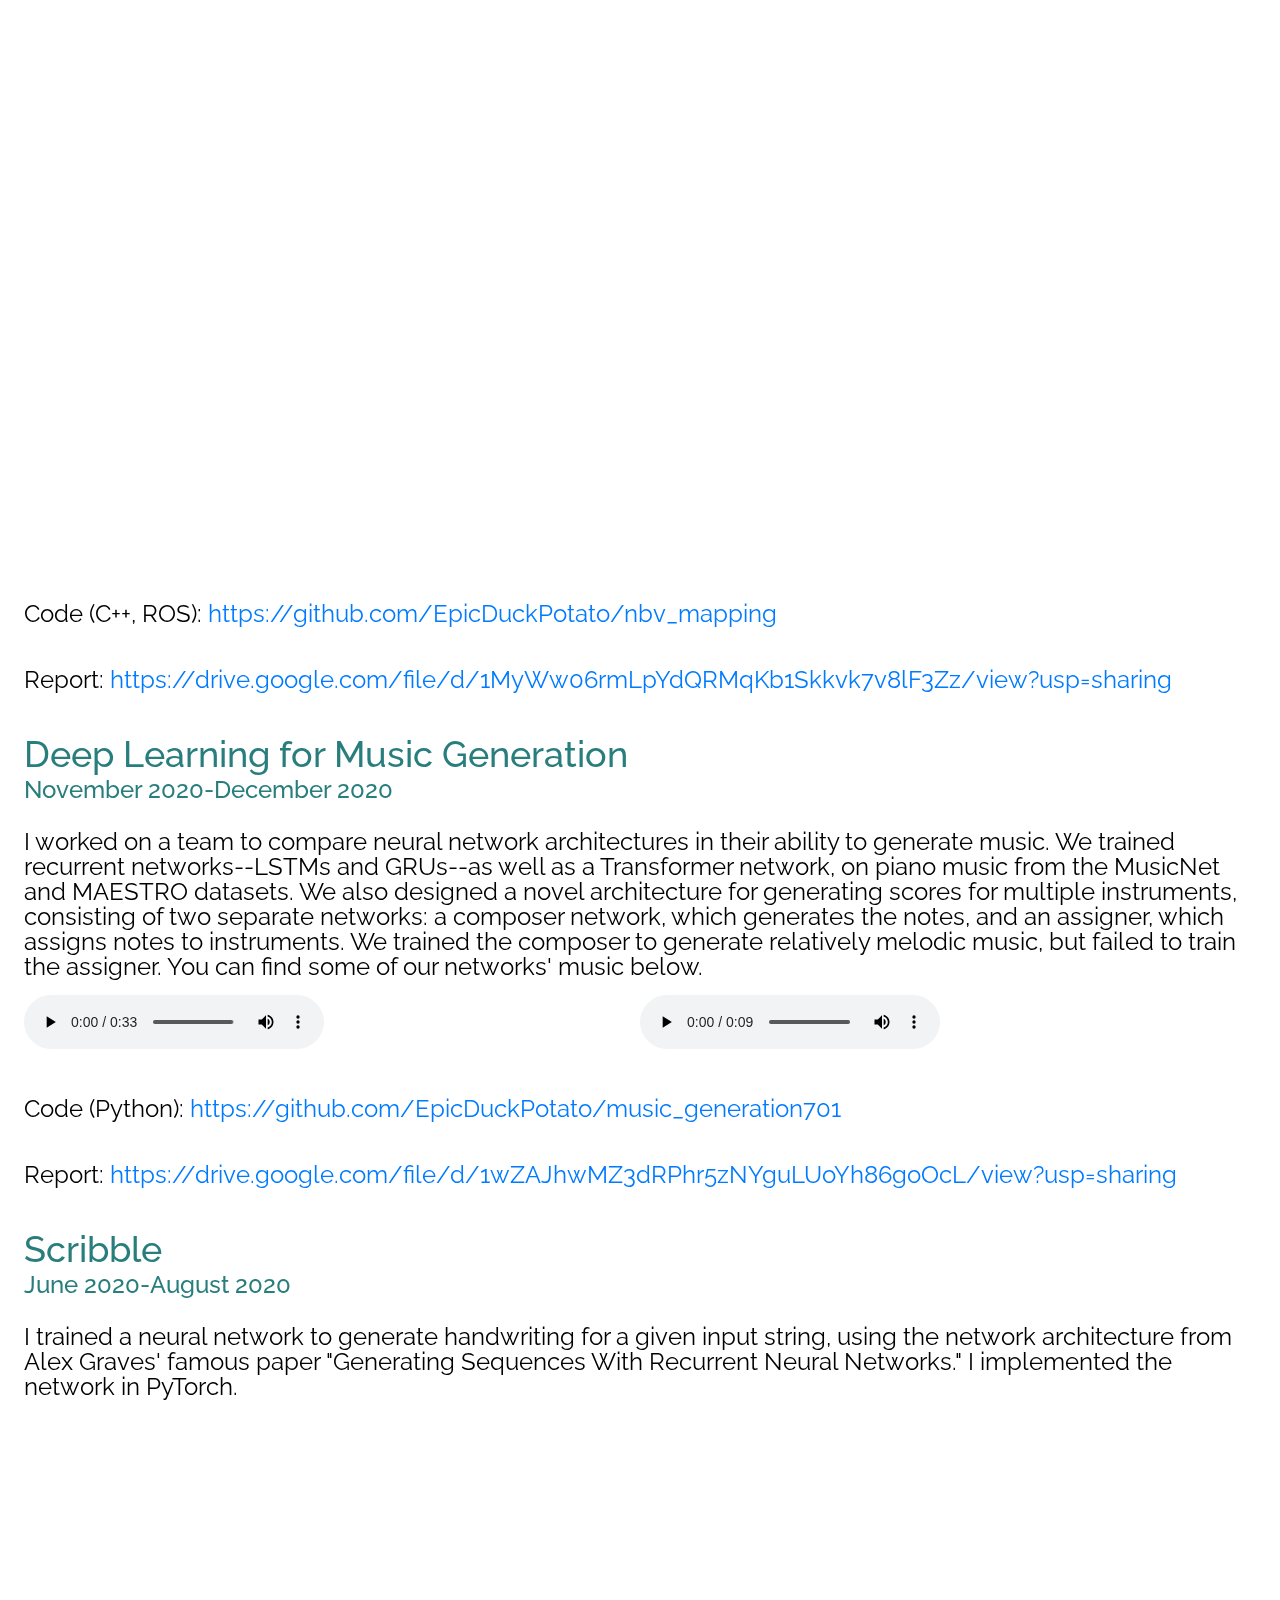
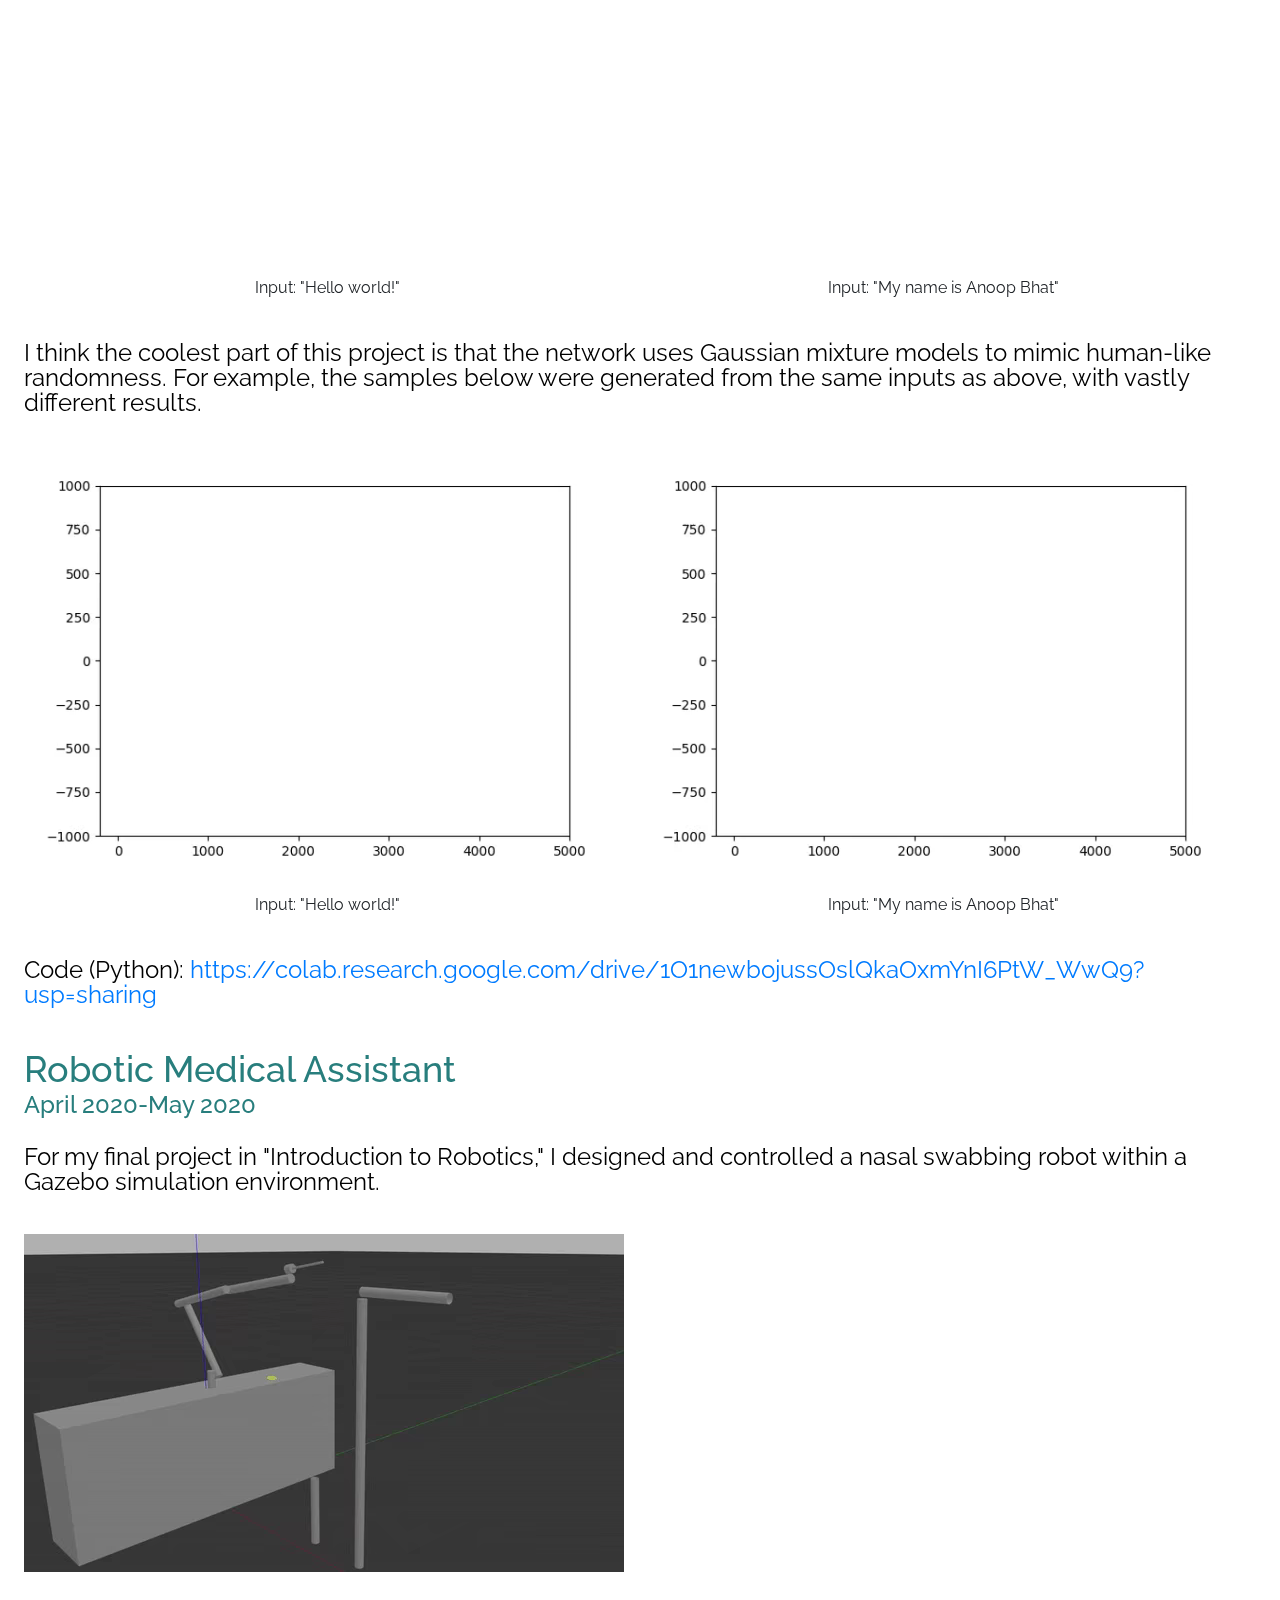
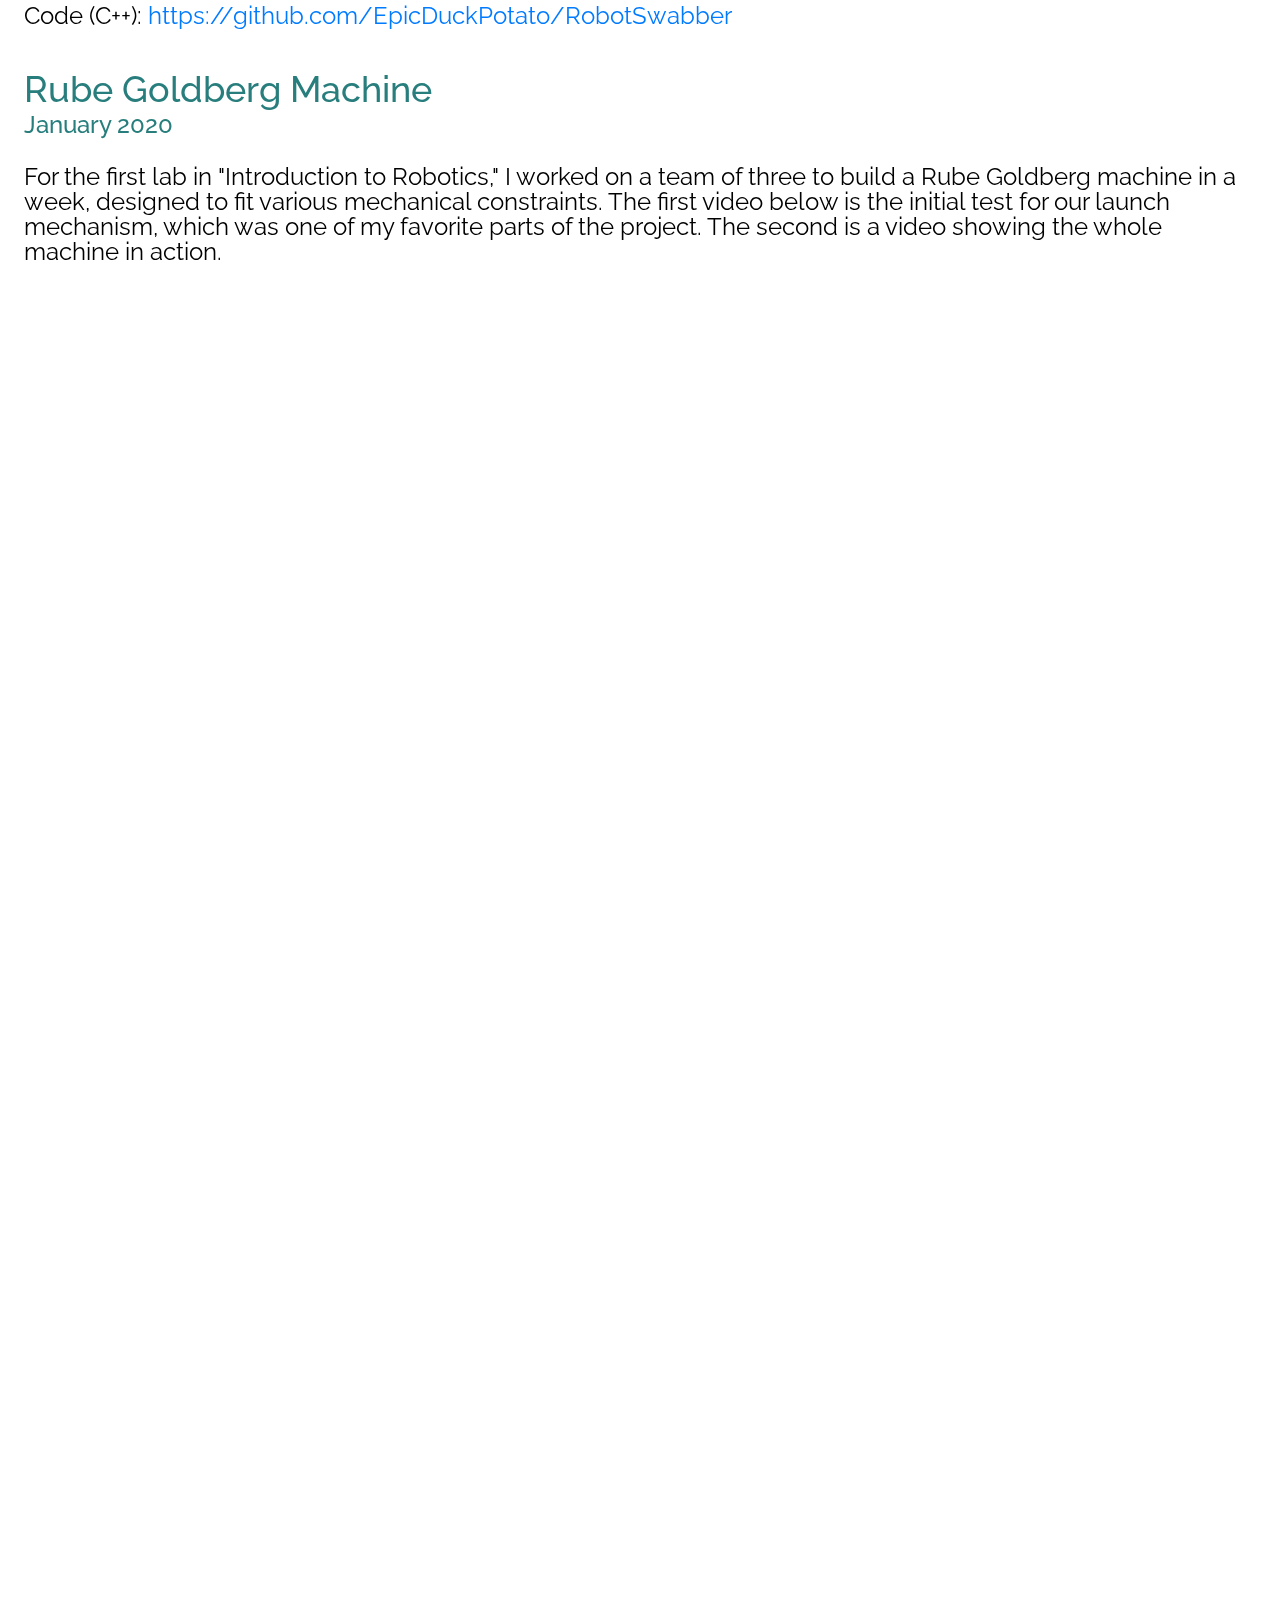
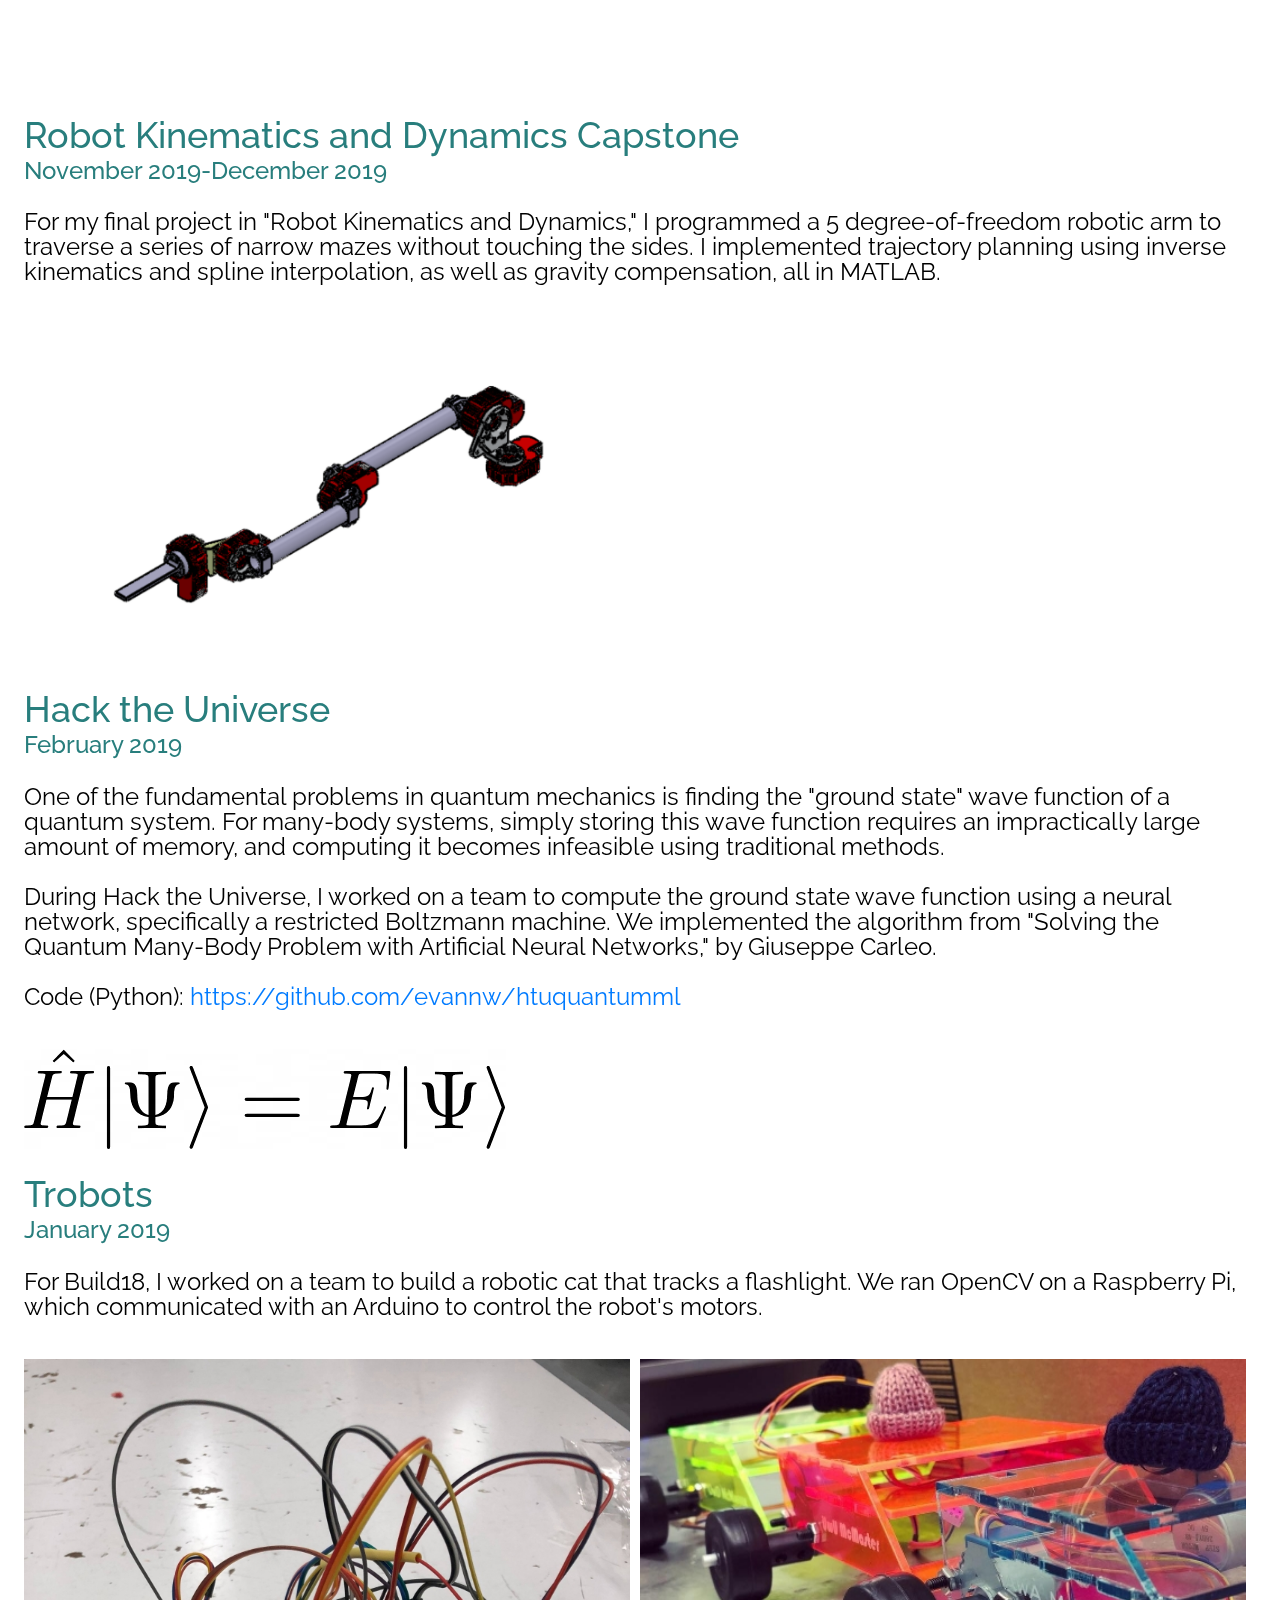
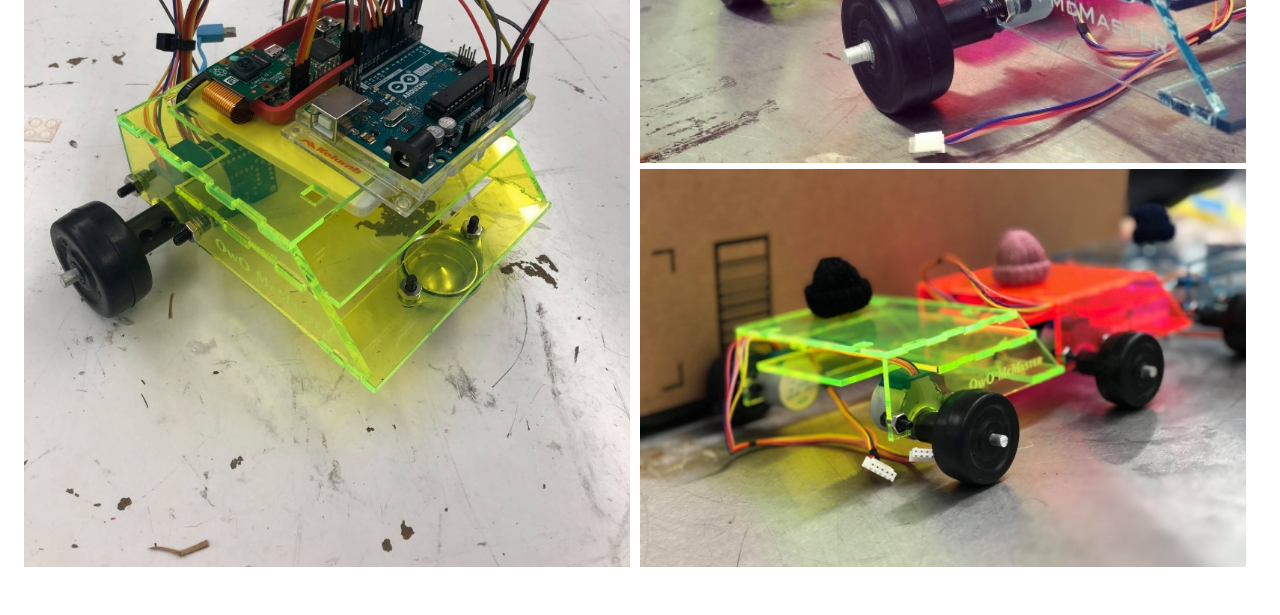
==== commit 404a6158: "Hopefully videos show ok on phone now" ====
--- a/projects.html
+++ b/projects.html
@@ -58,7 +58,9 @@
             <p>
               For my Mechatronic Design class, I worked on a team of four to build a robot that could autonomously actuate devices on a ship. One of my key accomplishments was implementing a particle filter to estimate the robot's pose from an unknown initial pose, using four time-of-flight sensors and an IMU. This earned us the "Best coolness factor" award. Otherwise, I was responsible for controlling the robot arm and integrating our subsystems together within a ROS software stack. Here's our public presentation video:</br>
             </p>
-            <iframe width="1280" height="720" src="https://www.youtube.com/embed/YtwaVO7kogo" title="YouTube video player" frameborder="0" allow="accelerometer; autoplay; clipboard-write; encrypted-media; gyroscope; picture-in-picture" allowfullscreen></iframe></br></br>
+            <div class="aspect-ratio">
+              <iframe src="https://www.youtube.com/embed/YtwaVO7kogo" frameborder="0" allow="accelerometer; autoplay; clipboard-write; encrypted-media; gyroscope; picture-in-picture" allowfullscreen></iframe></br>
+            </div>
             <p>Website: <a href="https://sites.google.com/andrew.cmu.edu/cmu-sea-cucumbers/home">https://sites.google.com/andrew.cmu.edu/cmu-sea-cucumbers/home</a></br></br></p>
             <p>Code (Python, C++, ROS): <a href="https://github.com/Sea-Cucumbers/shipbot_ros">https://github.com/Sea-Cucumbers/shipbot_ros</a></br></br></p>
             <h2>Coverage with a Quadrotor
@@ -67,7 +69,9 @@
             <p>
               I worked on a team to write a motion planner for a drone to map an unknown environment. We implemented the rapidly-exploring random tree (RRT) planner from "Receding Horizon Next-Best-View Planner for 3D Exploration," by Bircher et. al. We also explored combining this planner with an A* planner to reduce the distance travelled to unmapped cells. You can find a video of our planner in action, as well as our report, below.</br>
             </p>
-            <iframe width="1280" height="720" src="https://www.youtube.com/embed/IgNr0s9qyZE" title="YouTube video player" frameborder="0" allow="accelerometer; autoplay; clipboard-write; encrypted-media; gyroscope; picture-in-picture" allowfullscreen></iframe></br></br>
+            <div class="aspect-ratio">
+              <iframe src="https://www.youtube.com/embed/IgNr0s9qyZE" frameborder="0" allow="accelerometer; autoplay; clipboard-write; encrypted-media; gyroscope; picture-in-picture" allowfullscreen></iframe></br>
+            </div>
 
             <p>Code (C++, ROS): <a href="https://github.com/EpicDuckPotato/nbv_mapping">https://github.com/EpicDuckPotato/nbv_mapping</a></br></br></p>
             <p>Report: <a href="https://drive.google.com/file/d/1MyWw06rmLpYdQRMqKb1Skkvk7v8lF3Zz/view?usp=sharing">https://drive.google.com/file/d/1MyWw06rmLpYdQRMqKb1Skkvk7v8lF3Zz/view?usp=sharing</a></br></br></p>
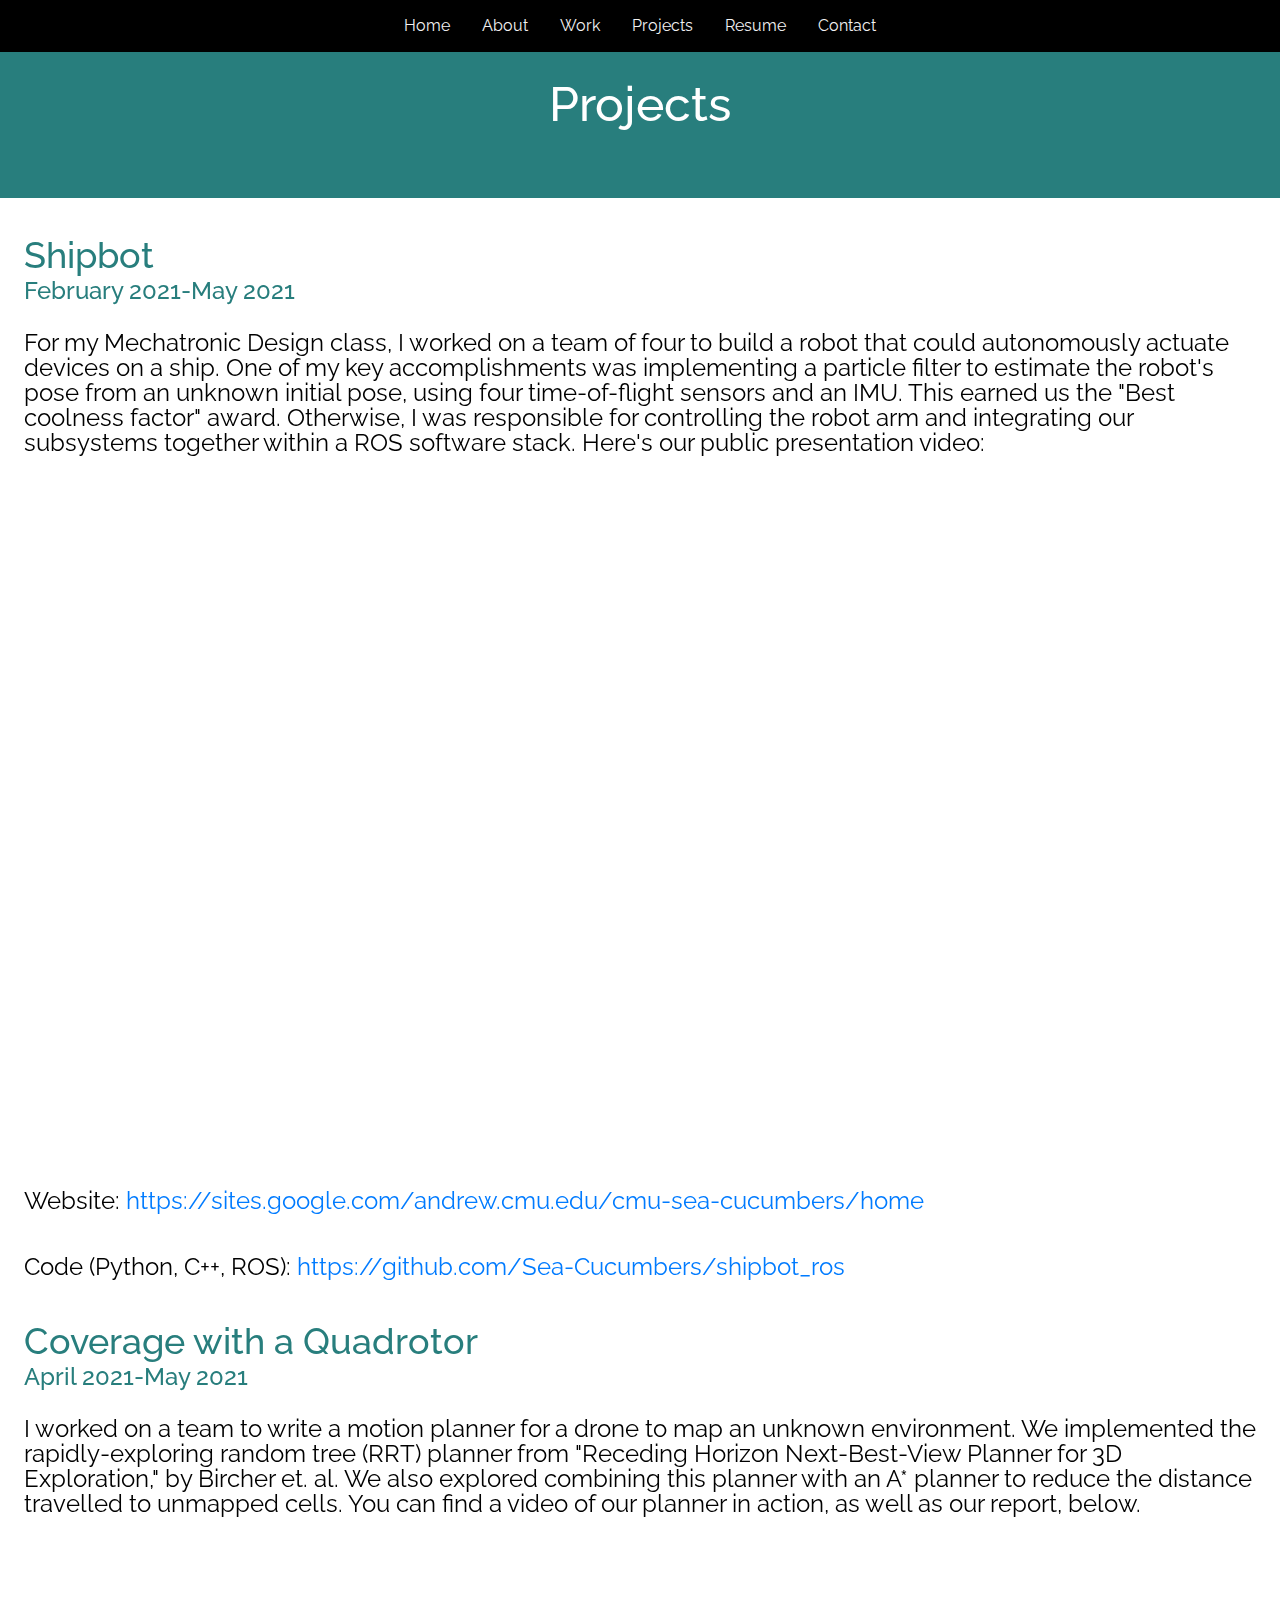
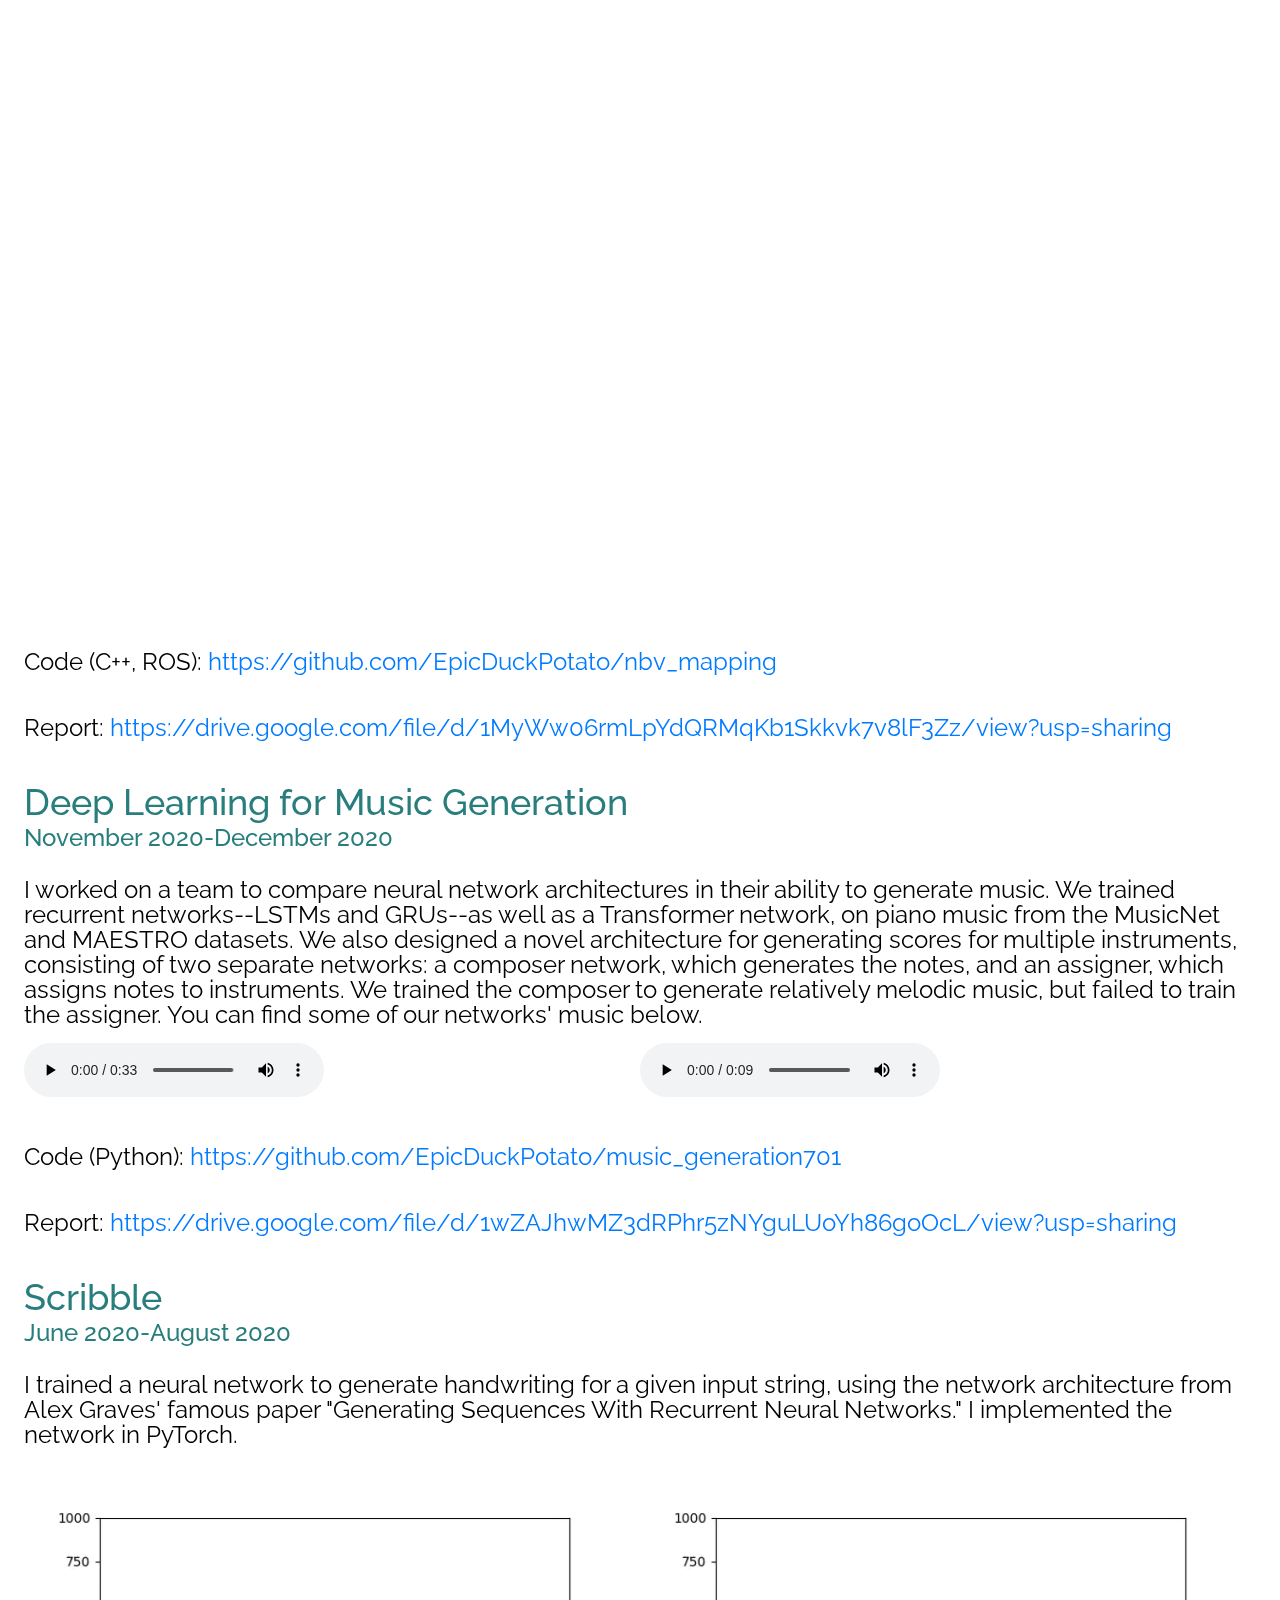
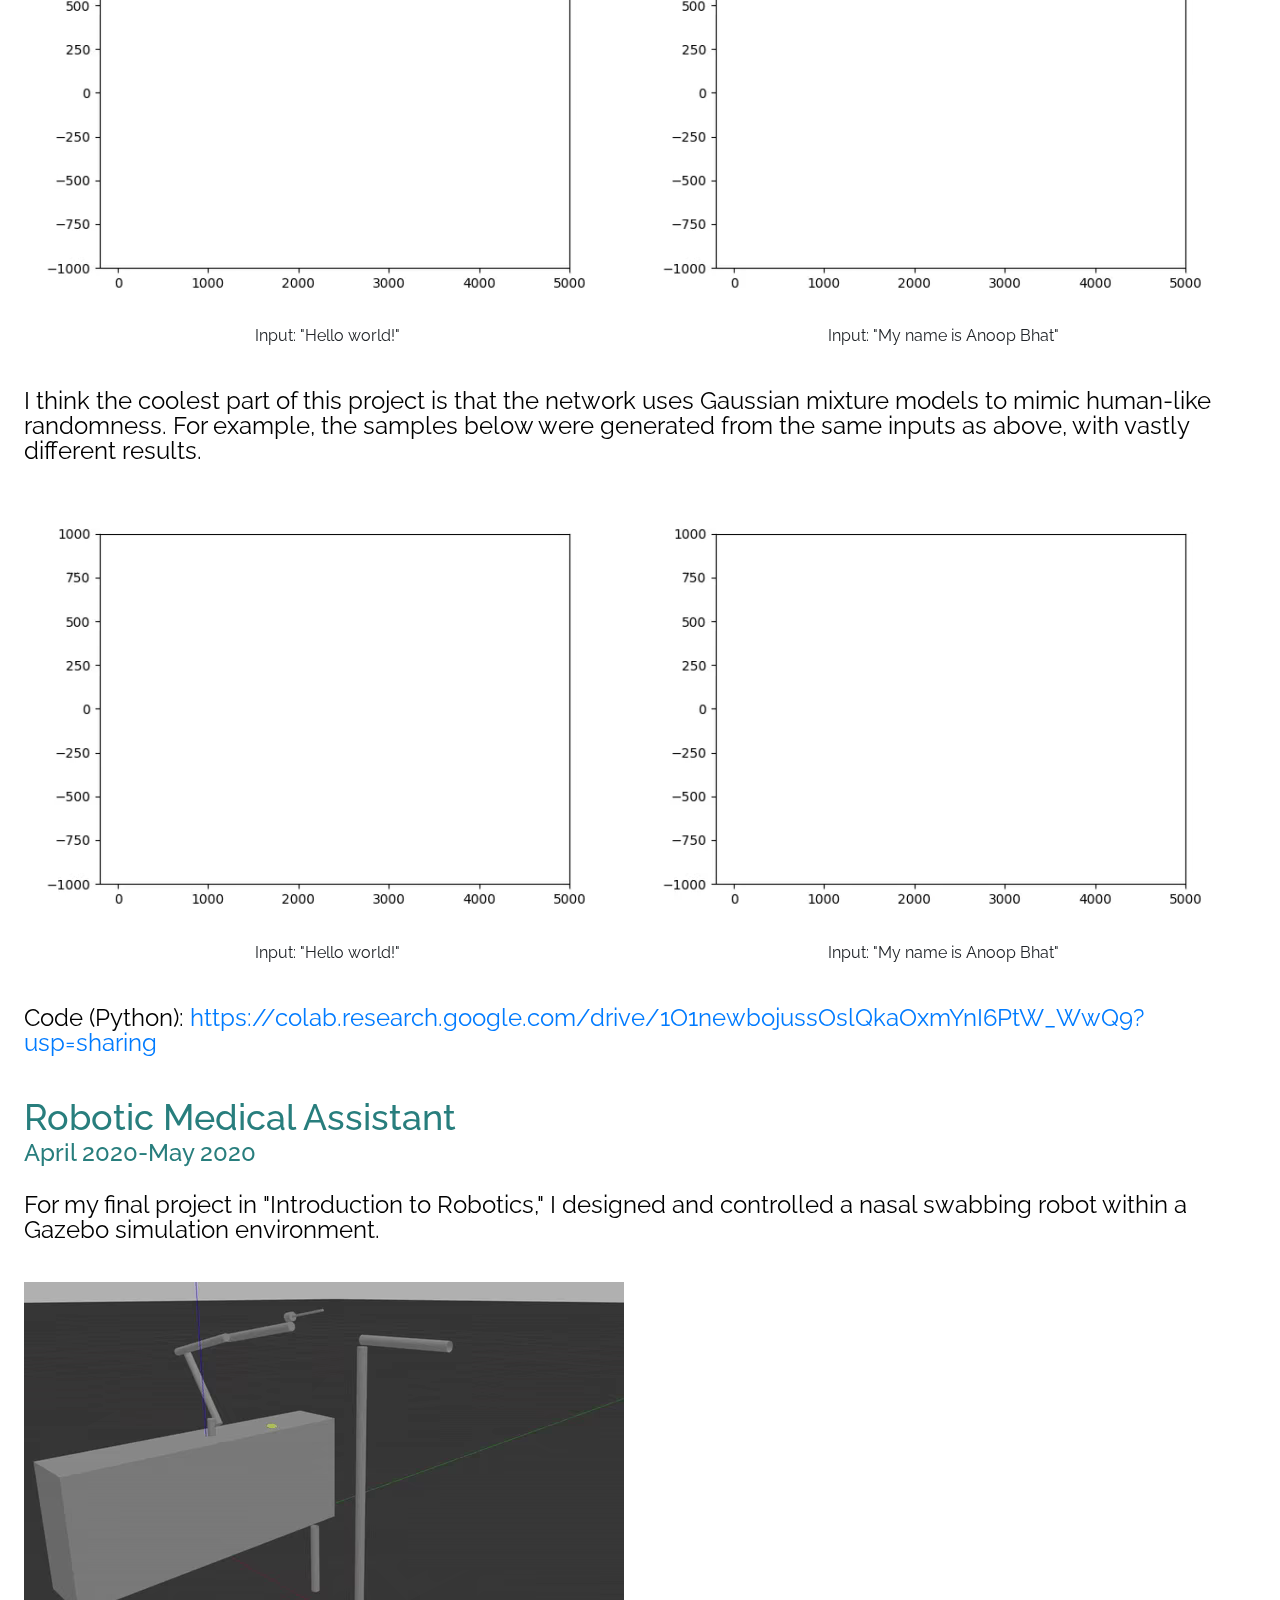
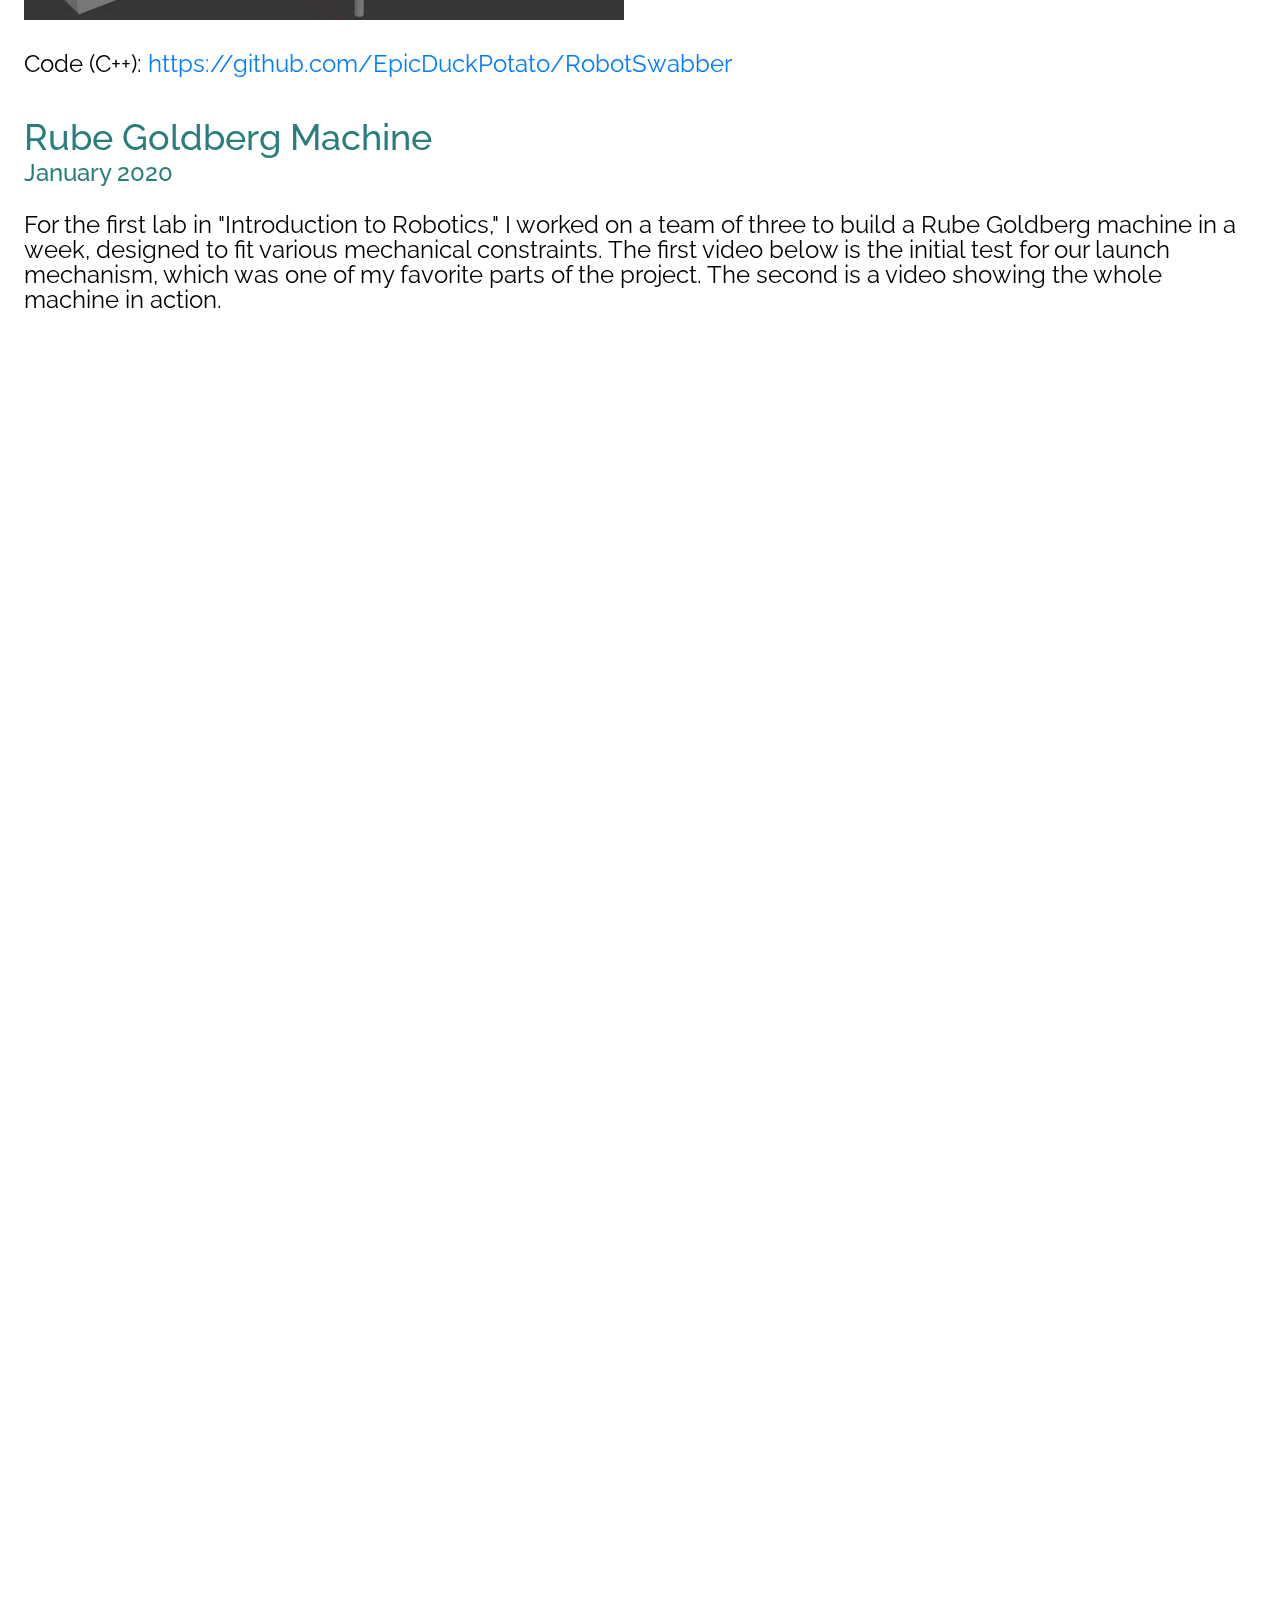
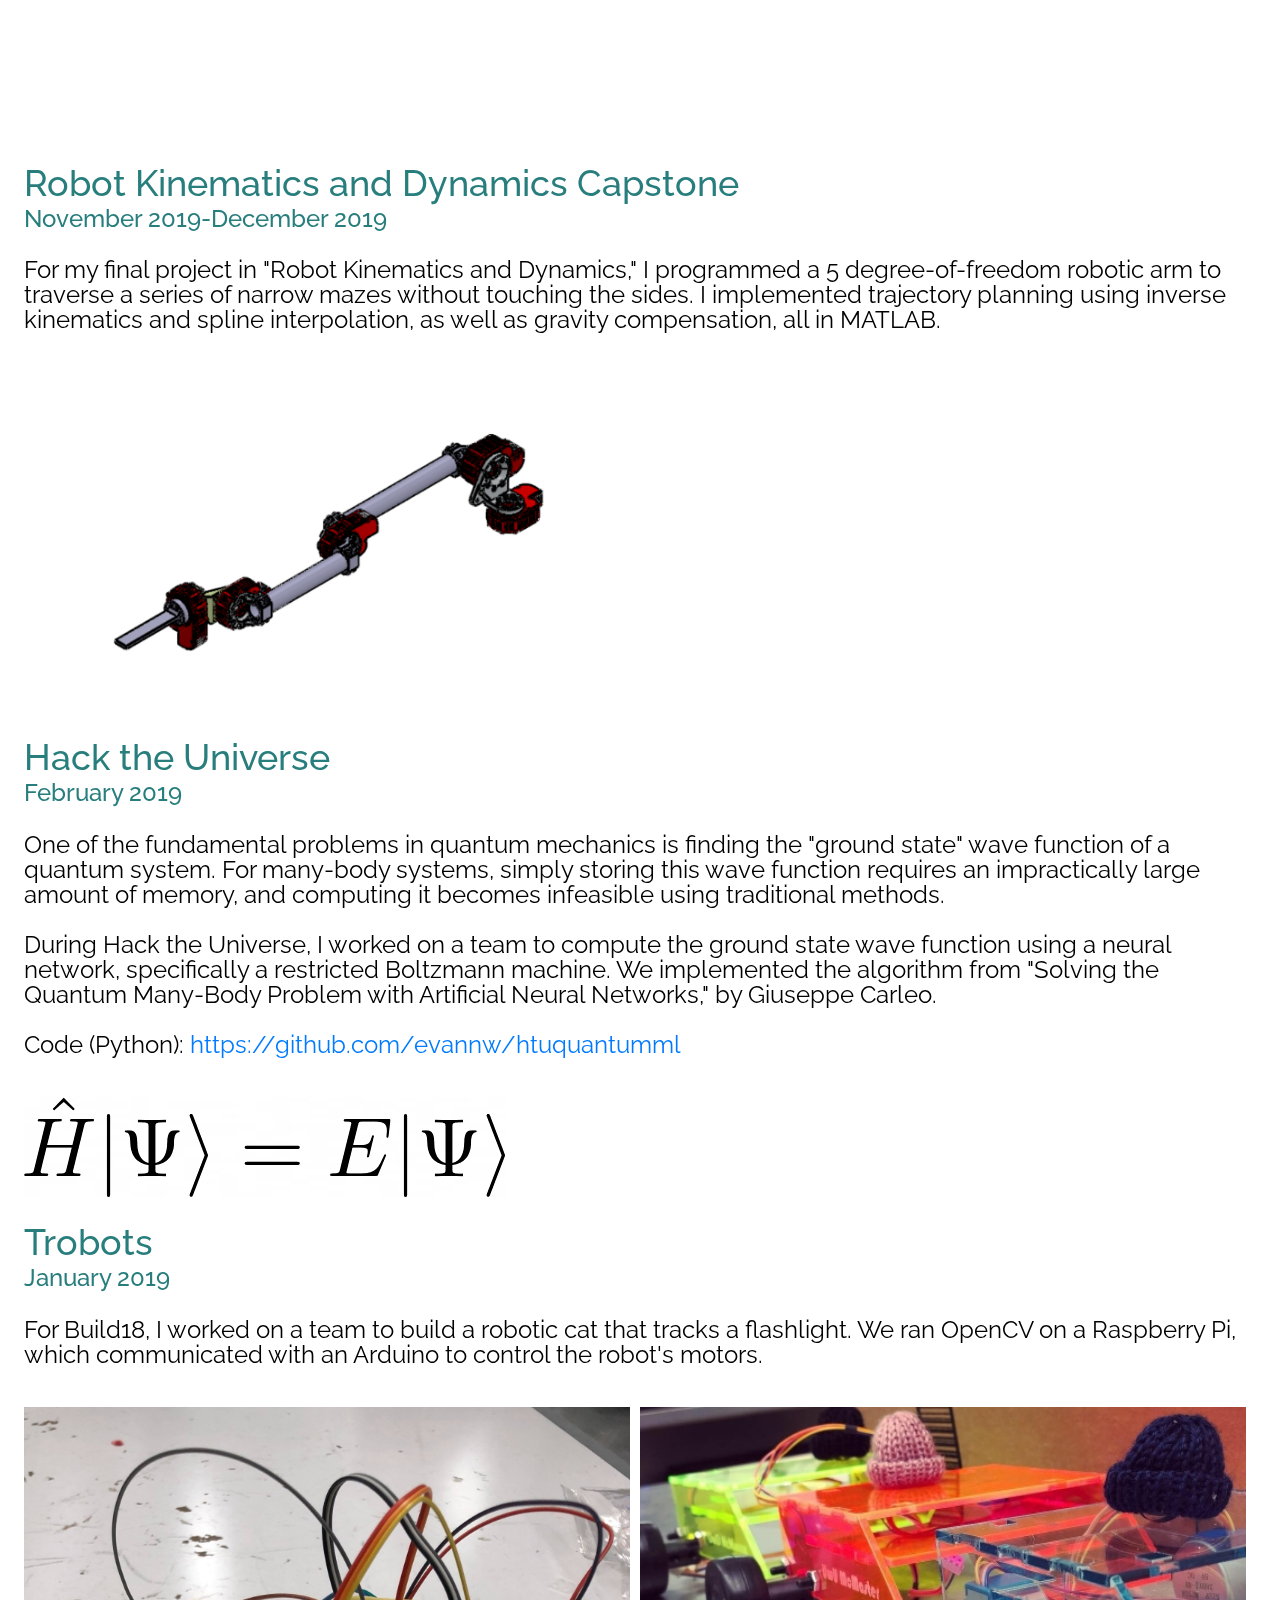
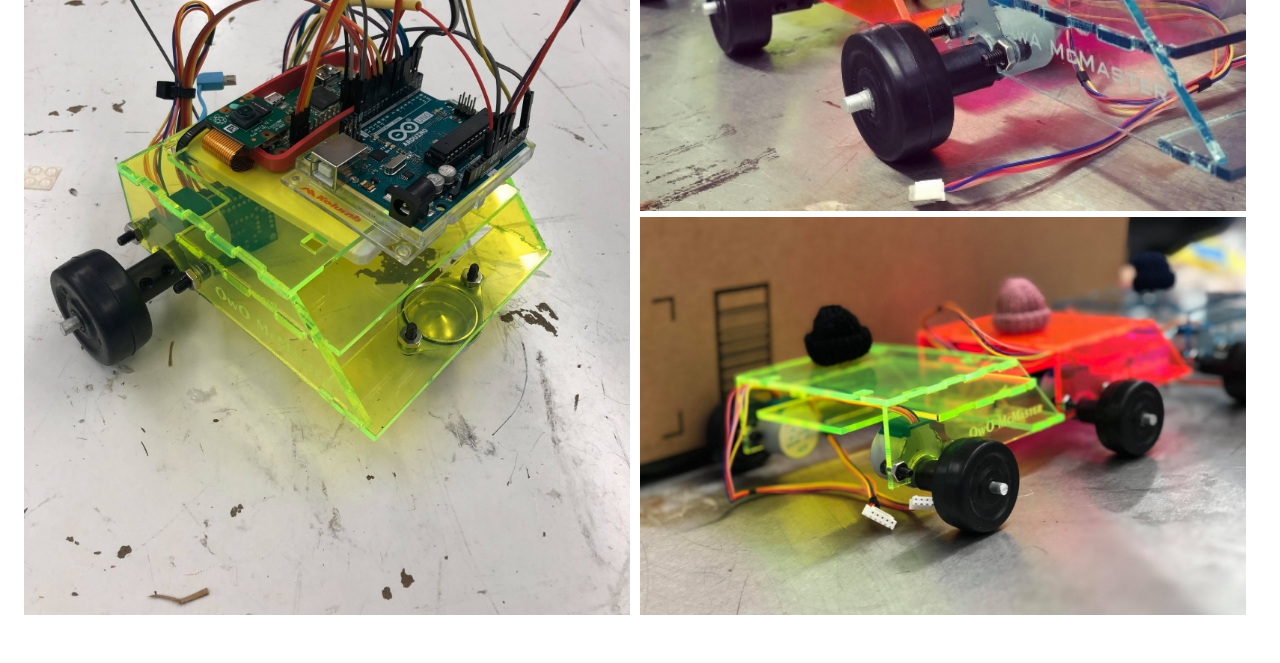
==== commit d47b383d: "Less cramped spacing between new videos and text" ====
--- a/projects.html
+++ b/projects.html
@@ -60,7 +60,7 @@
             </p>
             <div class="aspect-ratio">
               <iframe src="https://www.youtube.com/embed/YtwaVO7kogo" frameborder="0" allow="accelerometer; autoplay; clipboard-write; encrypted-media; gyroscope; picture-in-picture" allowfullscreen></iframe></br>
-            </div>
+            </div></br>
             <p>Website: <a href="https://sites.google.com/andrew.cmu.edu/cmu-sea-cucumbers/home">https://sites.google.com/andrew.cmu.edu/cmu-sea-cucumbers/home</a></br></br></p>
             <p>Code (Python, C++, ROS): <a href="https://github.com/Sea-Cucumbers/shipbot_ros">https://github.com/Sea-Cucumbers/shipbot_ros</a></br></br></p>
             <h2>Coverage with a Quadrotor
@@ -71,7 +71,7 @@
             </p>
             <div class="aspect-ratio">
               <iframe src="https://www.youtube.com/embed/IgNr0s9qyZE" frameborder="0" allow="accelerometer; autoplay; clipboard-write; encrypted-media; gyroscope; picture-in-picture" allowfullscreen></iframe></br>
-            </div>
+            </div></br>
 
             <p>Code (C++, ROS): <a href="https://github.com/EpicDuckPotato/nbv_mapping">https://github.com/EpicDuckPotato/nbv_mapping</a></br></br></p>
             <p>Report: <a href="https://drive.google.com/file/d/1MyWw06rmLpYdQRMqKb1Skkvk7v8lF3Zz/view?usp=sharing">https://drive.google.com/file/d/1MyWw06rmLpYdQRMqKb1Skkvk7v8lF3Zz/view?usp=sharing</a></br></br></p>
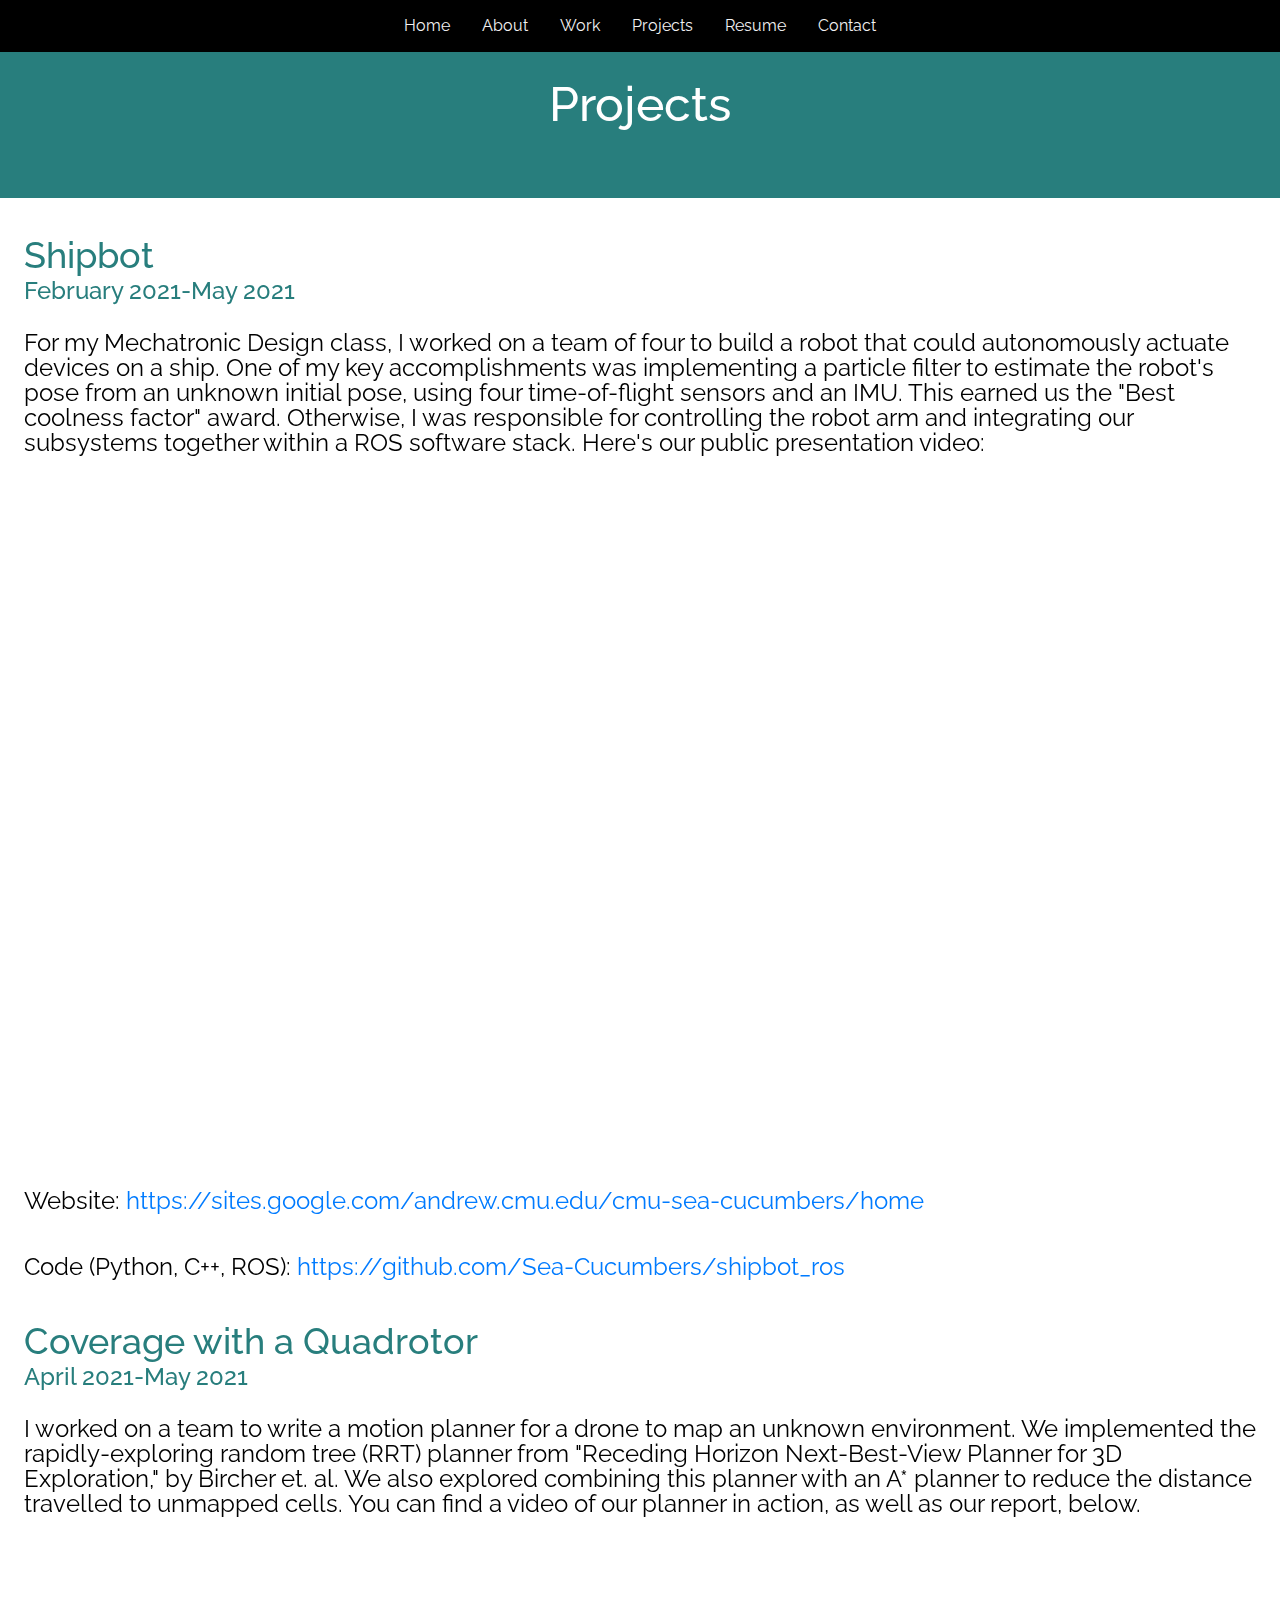
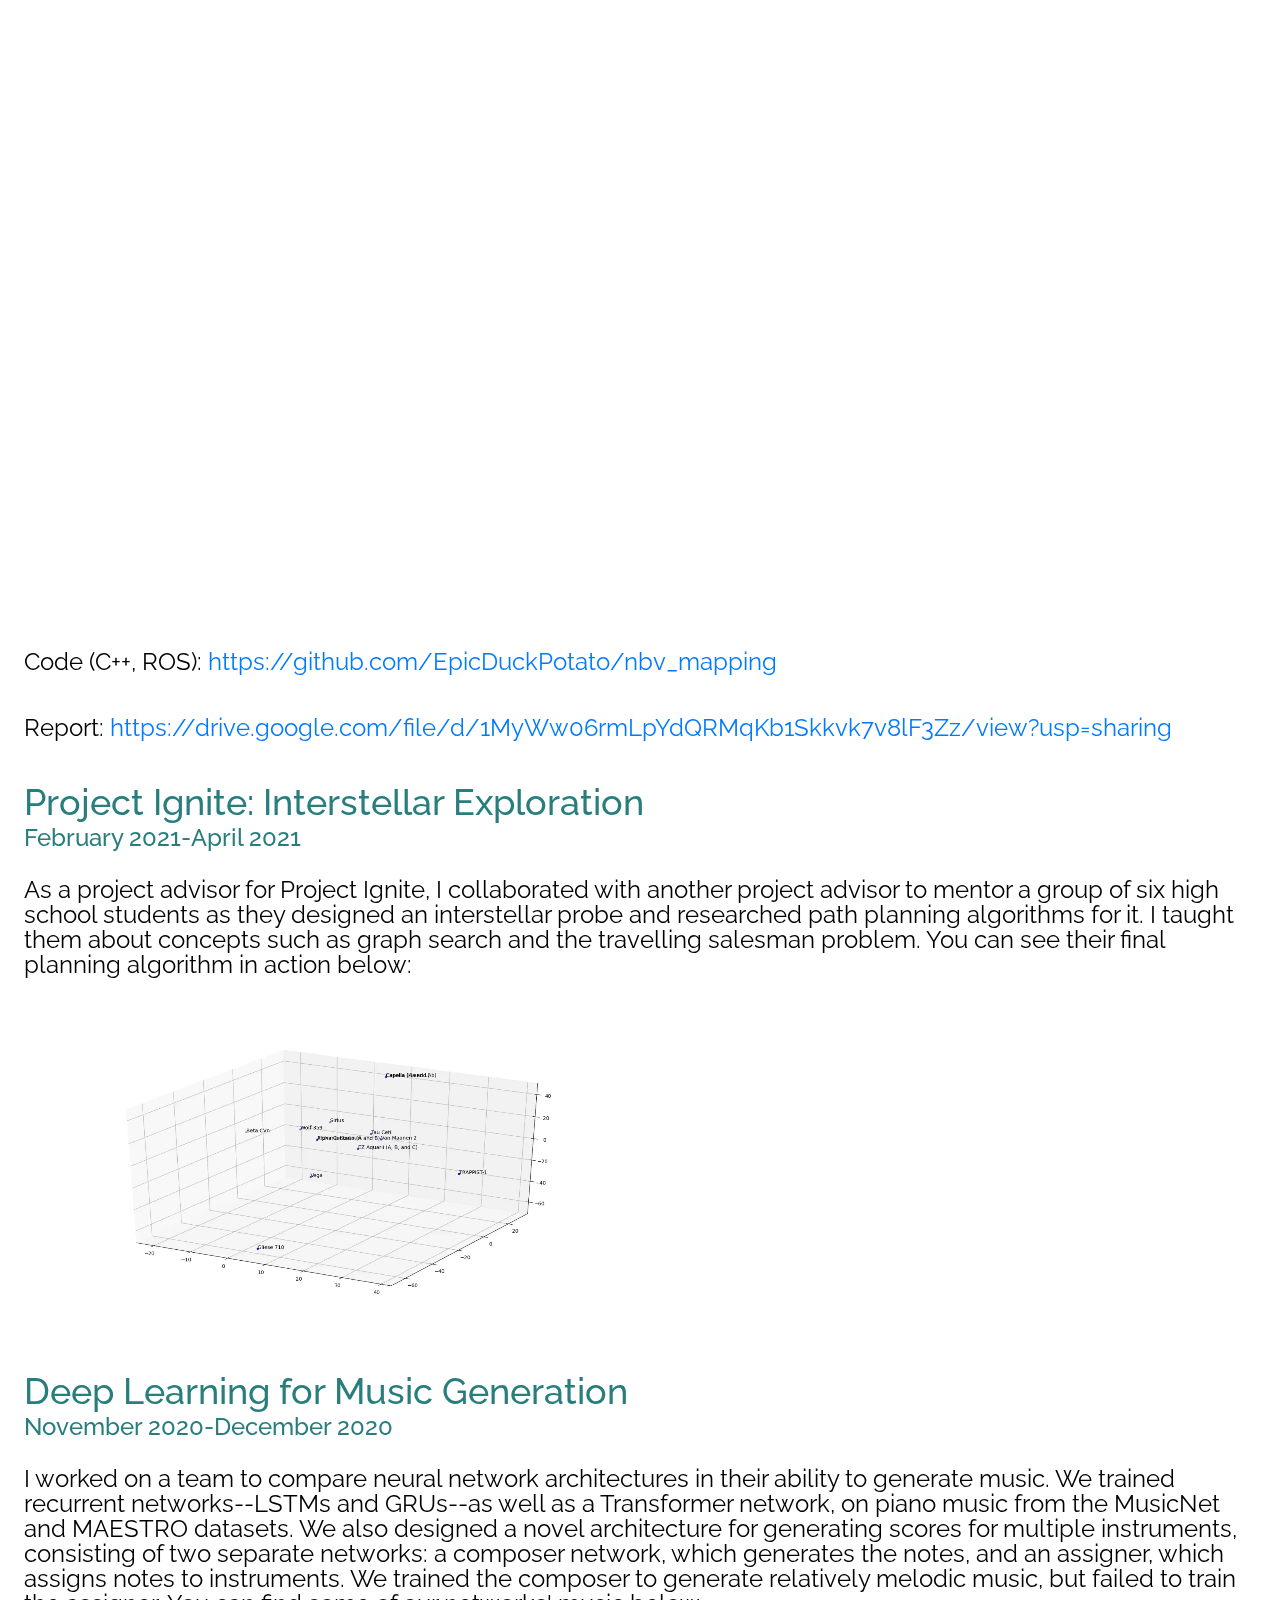
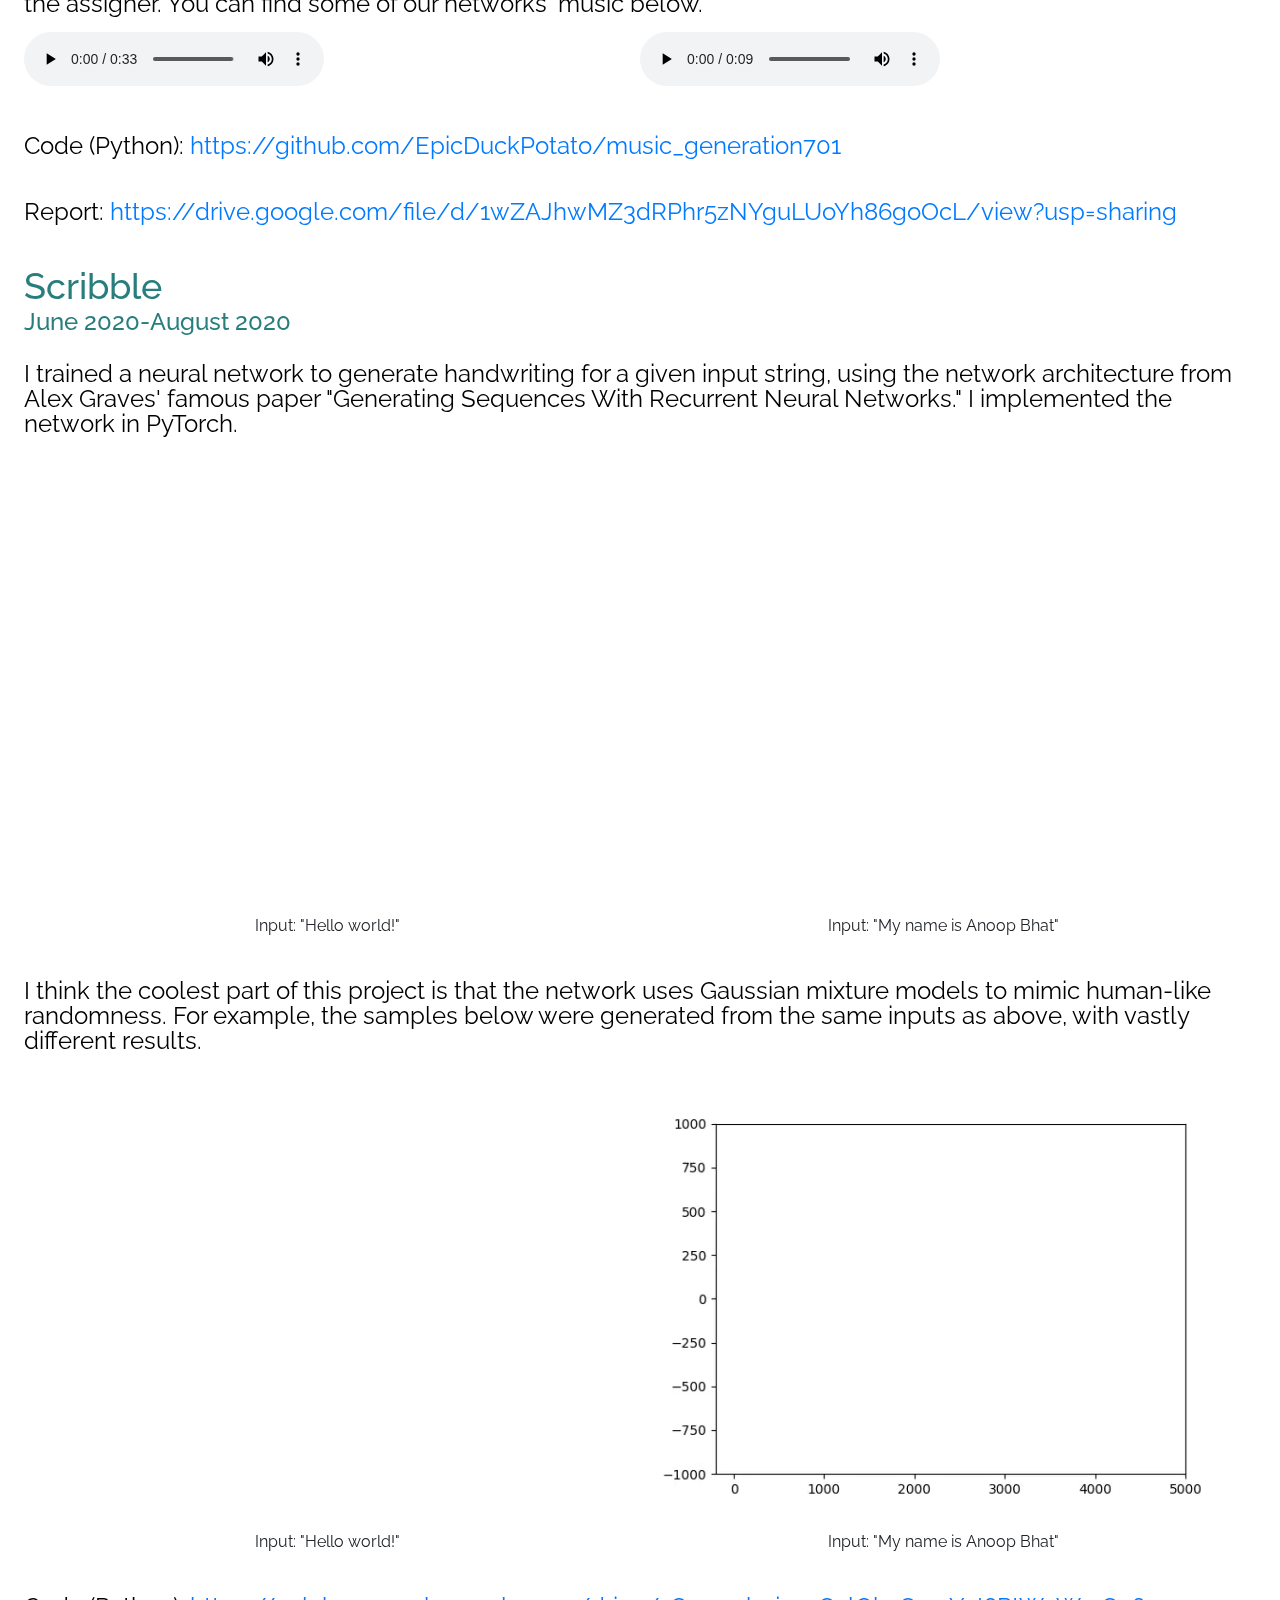
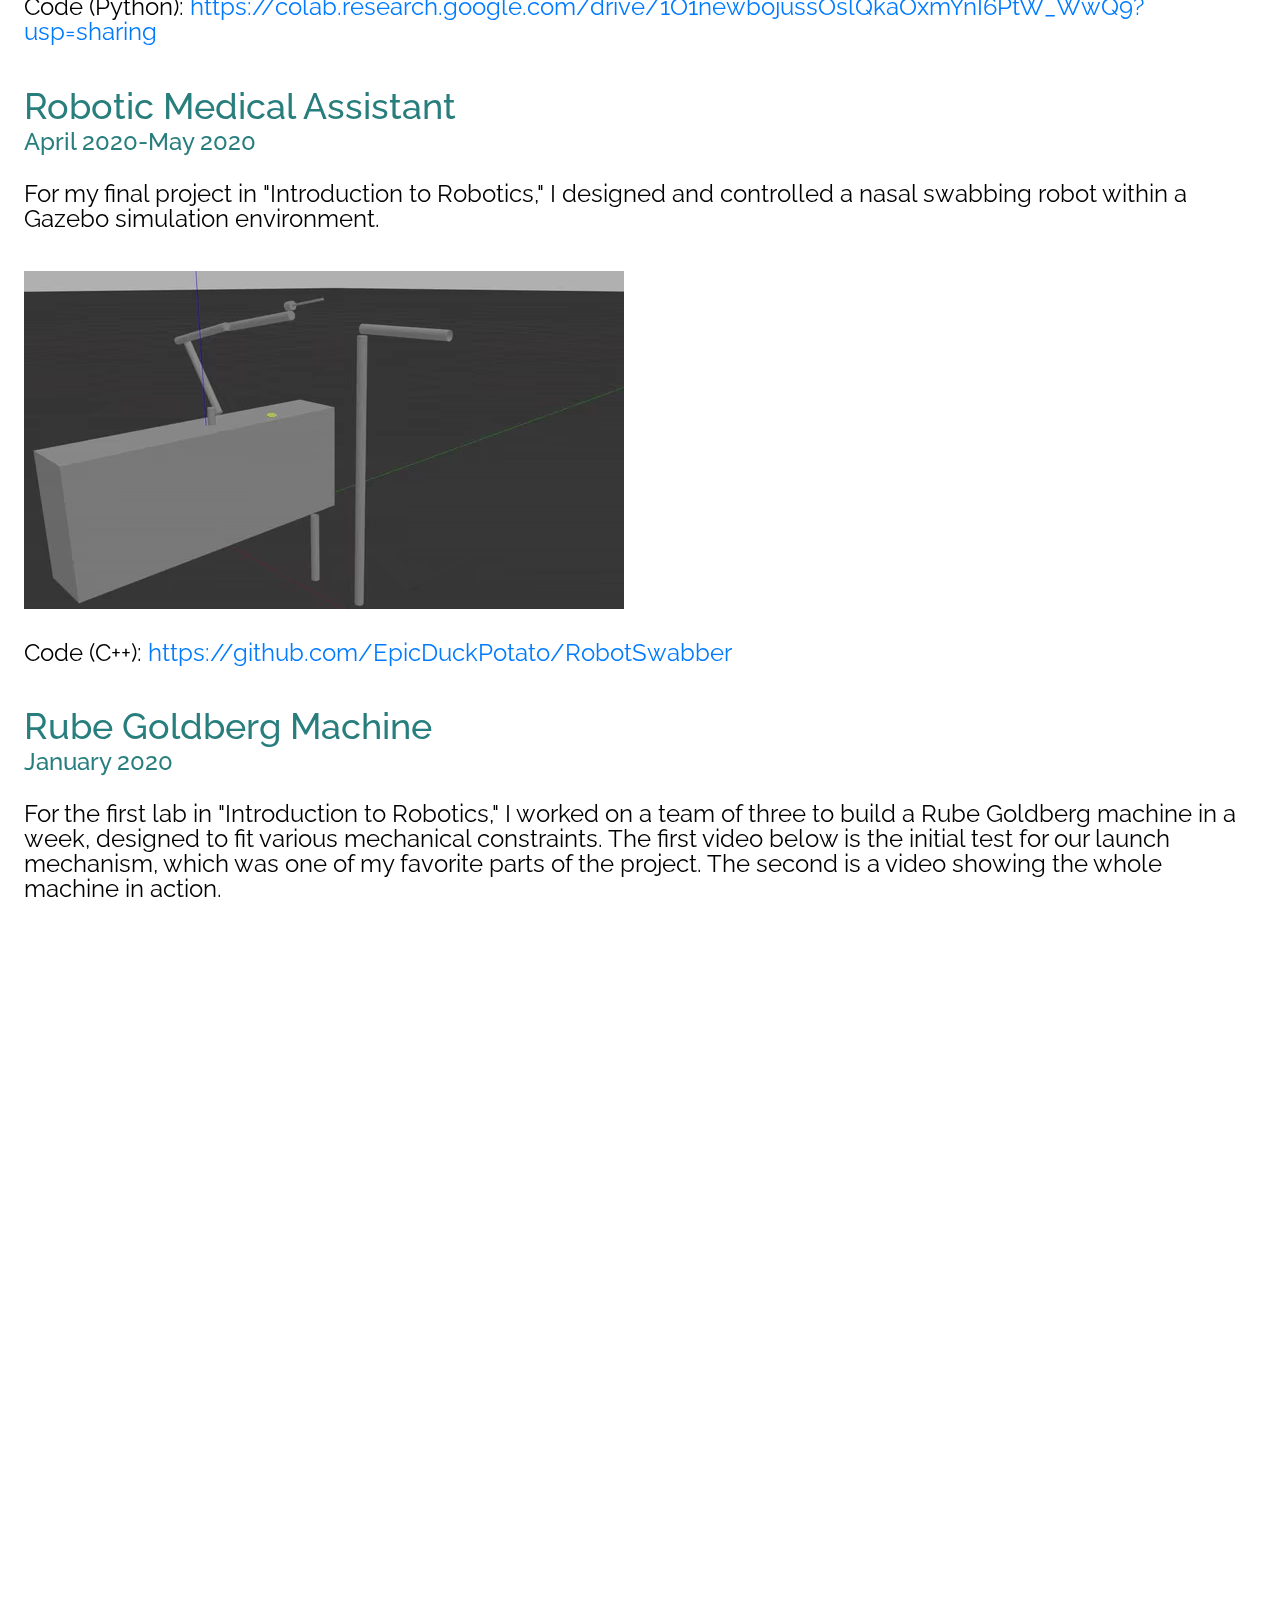
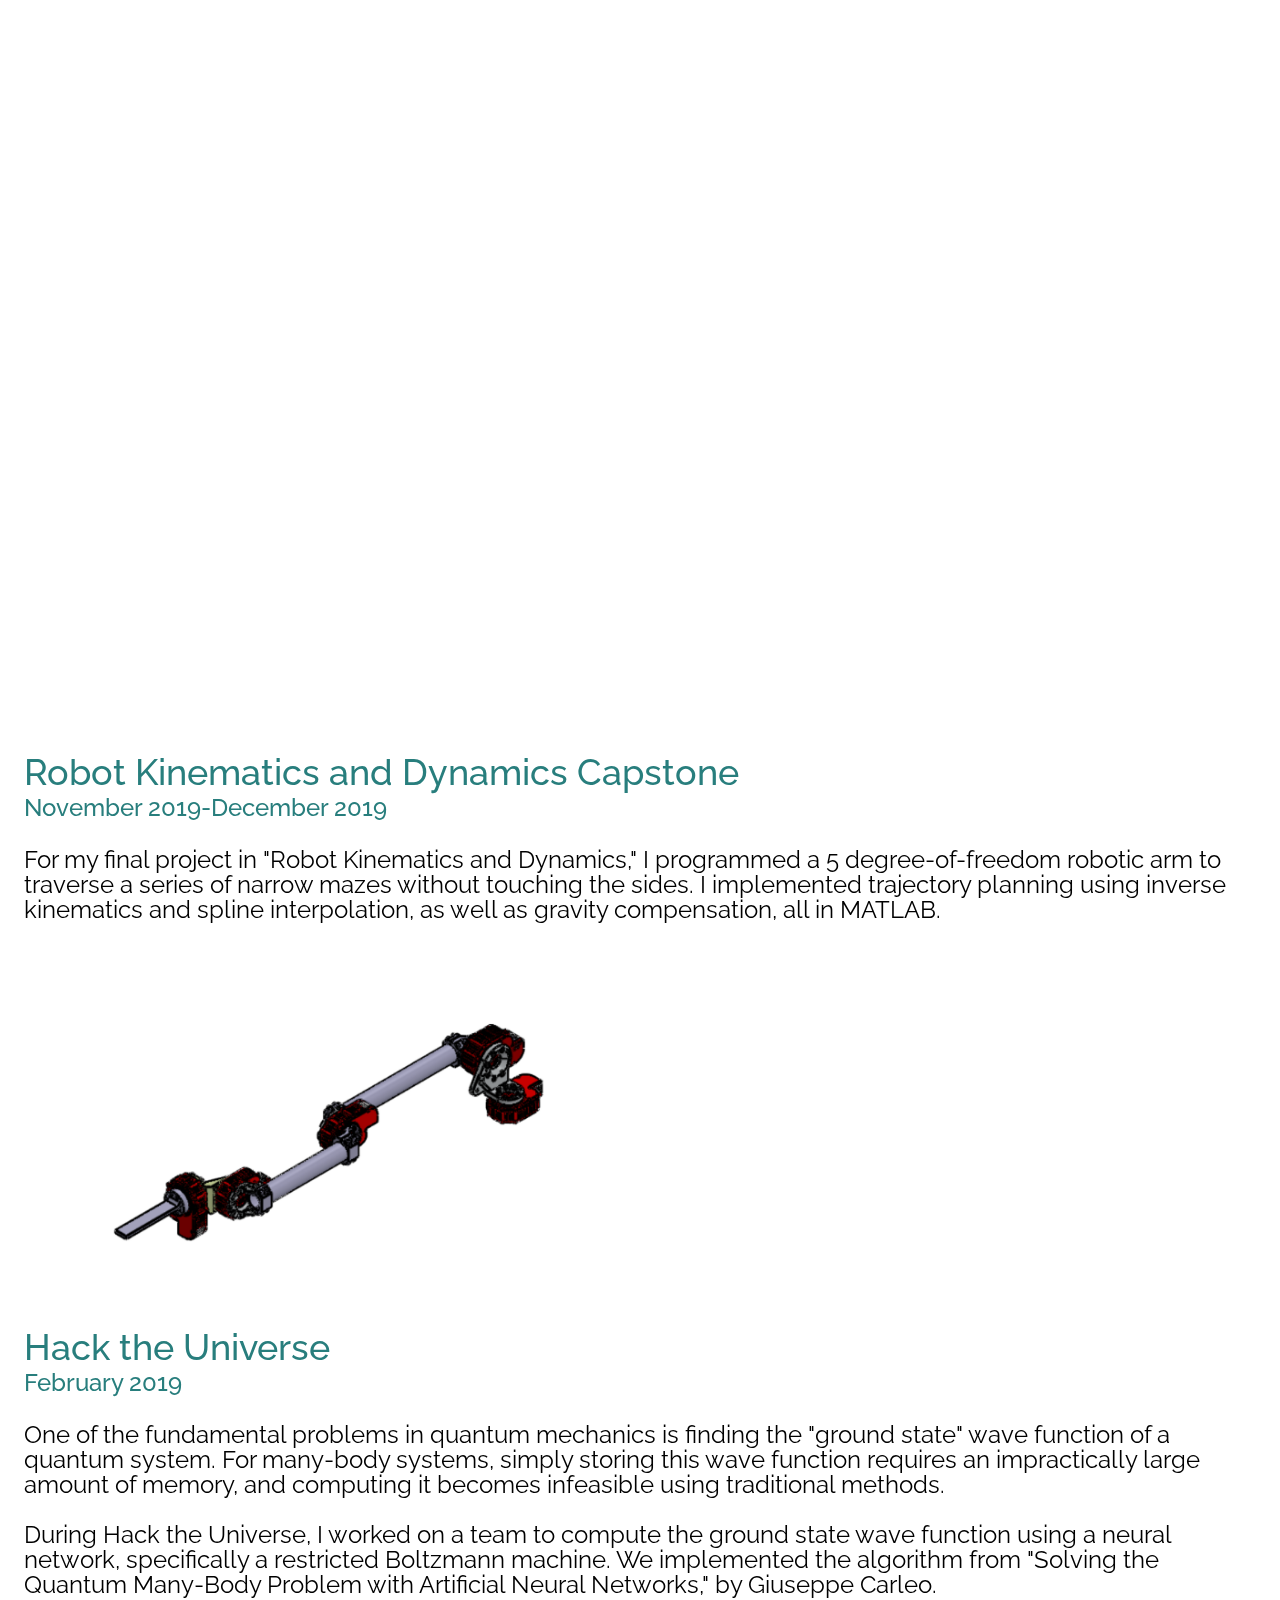
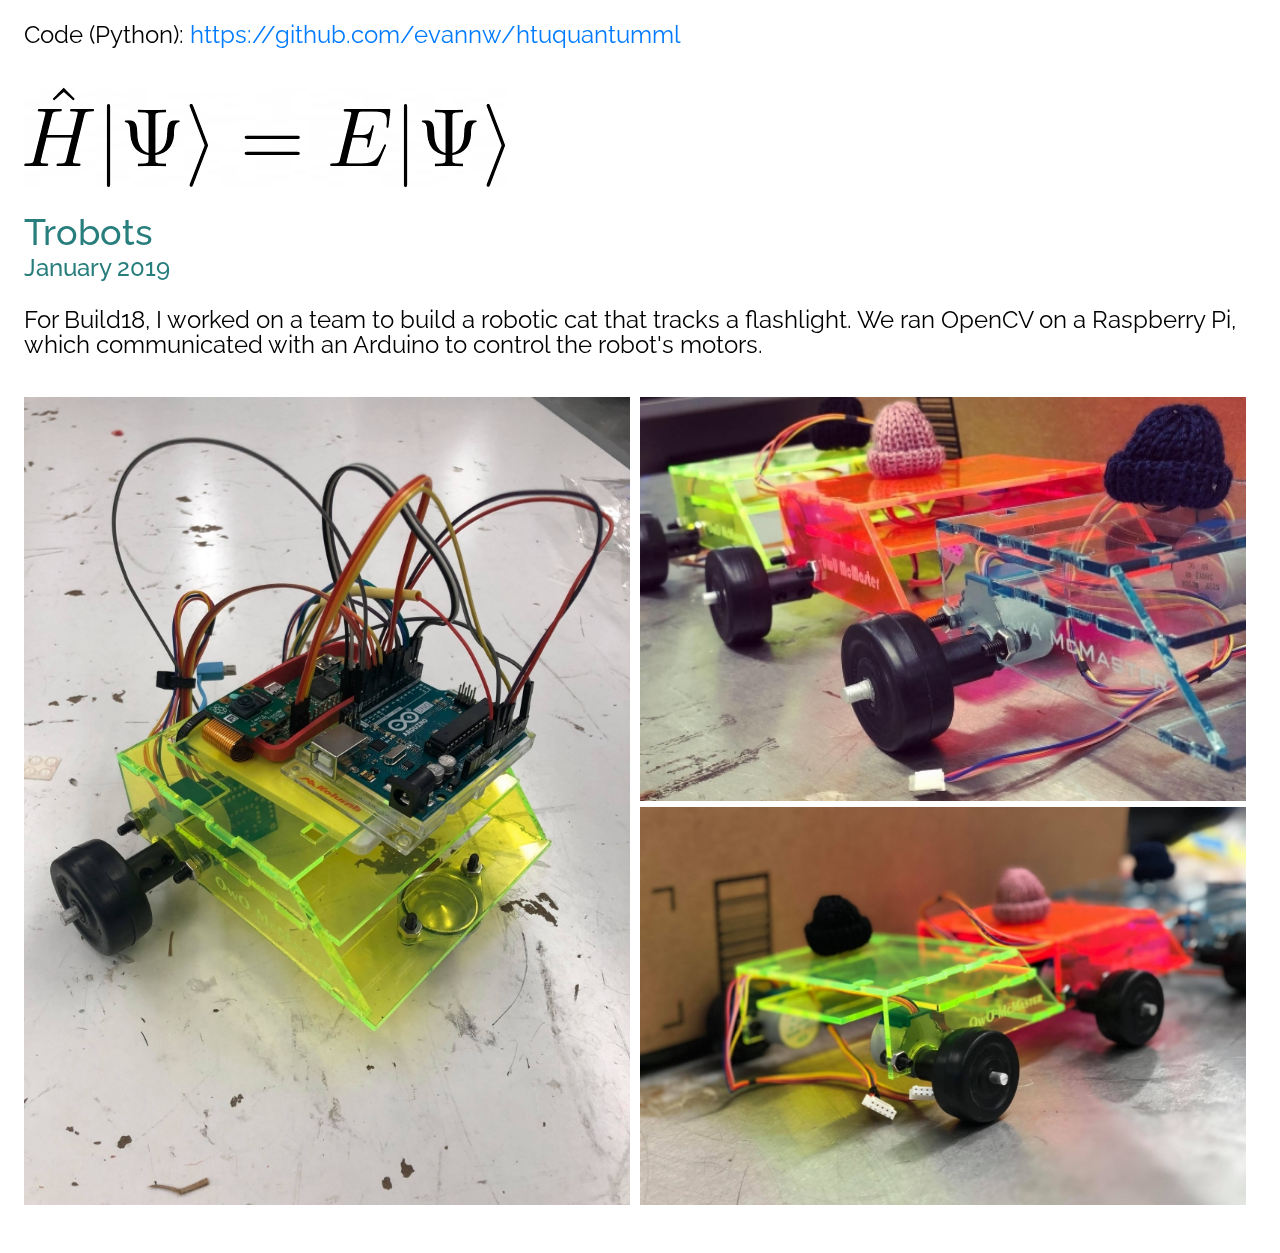
==== commit 08f78b0f: "Added ignite" ====
--- a/projects.html
+++ b/projects.html
@@ -75,6 +75,18 @@
 
             <p>Code (C++, ROS): <a href="https://github.com/EpicDuckPotato/nbv_mapping">https://github.com/EpicDuckPotato/nbv_mapping</a></br></br></p>
             <p>Report: <a href="https://drive.google.com/file/d/1MyWw06rmLpYdQRMqKb1Skkvk7v8lF3Zz/view?usp=sharing">https://drive.google.com/file/d/1MyWw06rmLpYdQRMqKb1Skkvk7v8lF3Zz/view?usp=sharing</a></br></br></p>
+            <h2>Project Ignite: Interstellar Exploration
+              <span>February 2021-April 2021</span>
+            </h2>
+            <p>
+              As a project advisor for Project Ignite, I collaborated with another project advisor to mentor a group of six high school students as they designed an interstellar probe and researched path planning algorithms for it. I taught them about concepts such as graph search and the travelling salesman problem. You can see their final planning algorithm in action below:</br>
+            </p>
+
+            <video autoplay loop muted playsinline class="single-img tsp">
+              <source src="assets/images/ignite_tsp.webm" type="video/webm">
+              <source src="assets/images/ignite_tsp.mp4" type="video/mp4">
+            </video></br></br>
+
             <h2>Deep Learning for Music Generation
               <span>November 2020-December 2020</span>
             </h2>
--- a/assets/css/styles.css
+++ b/assets/css/styles.css
@@ -371,6 +371,10 @@
   max-width: 50%;
 }
 
+.tsp {
+  max-width: 50%;
+}
+
 .pf500 {
   max-width: 55%;
 }
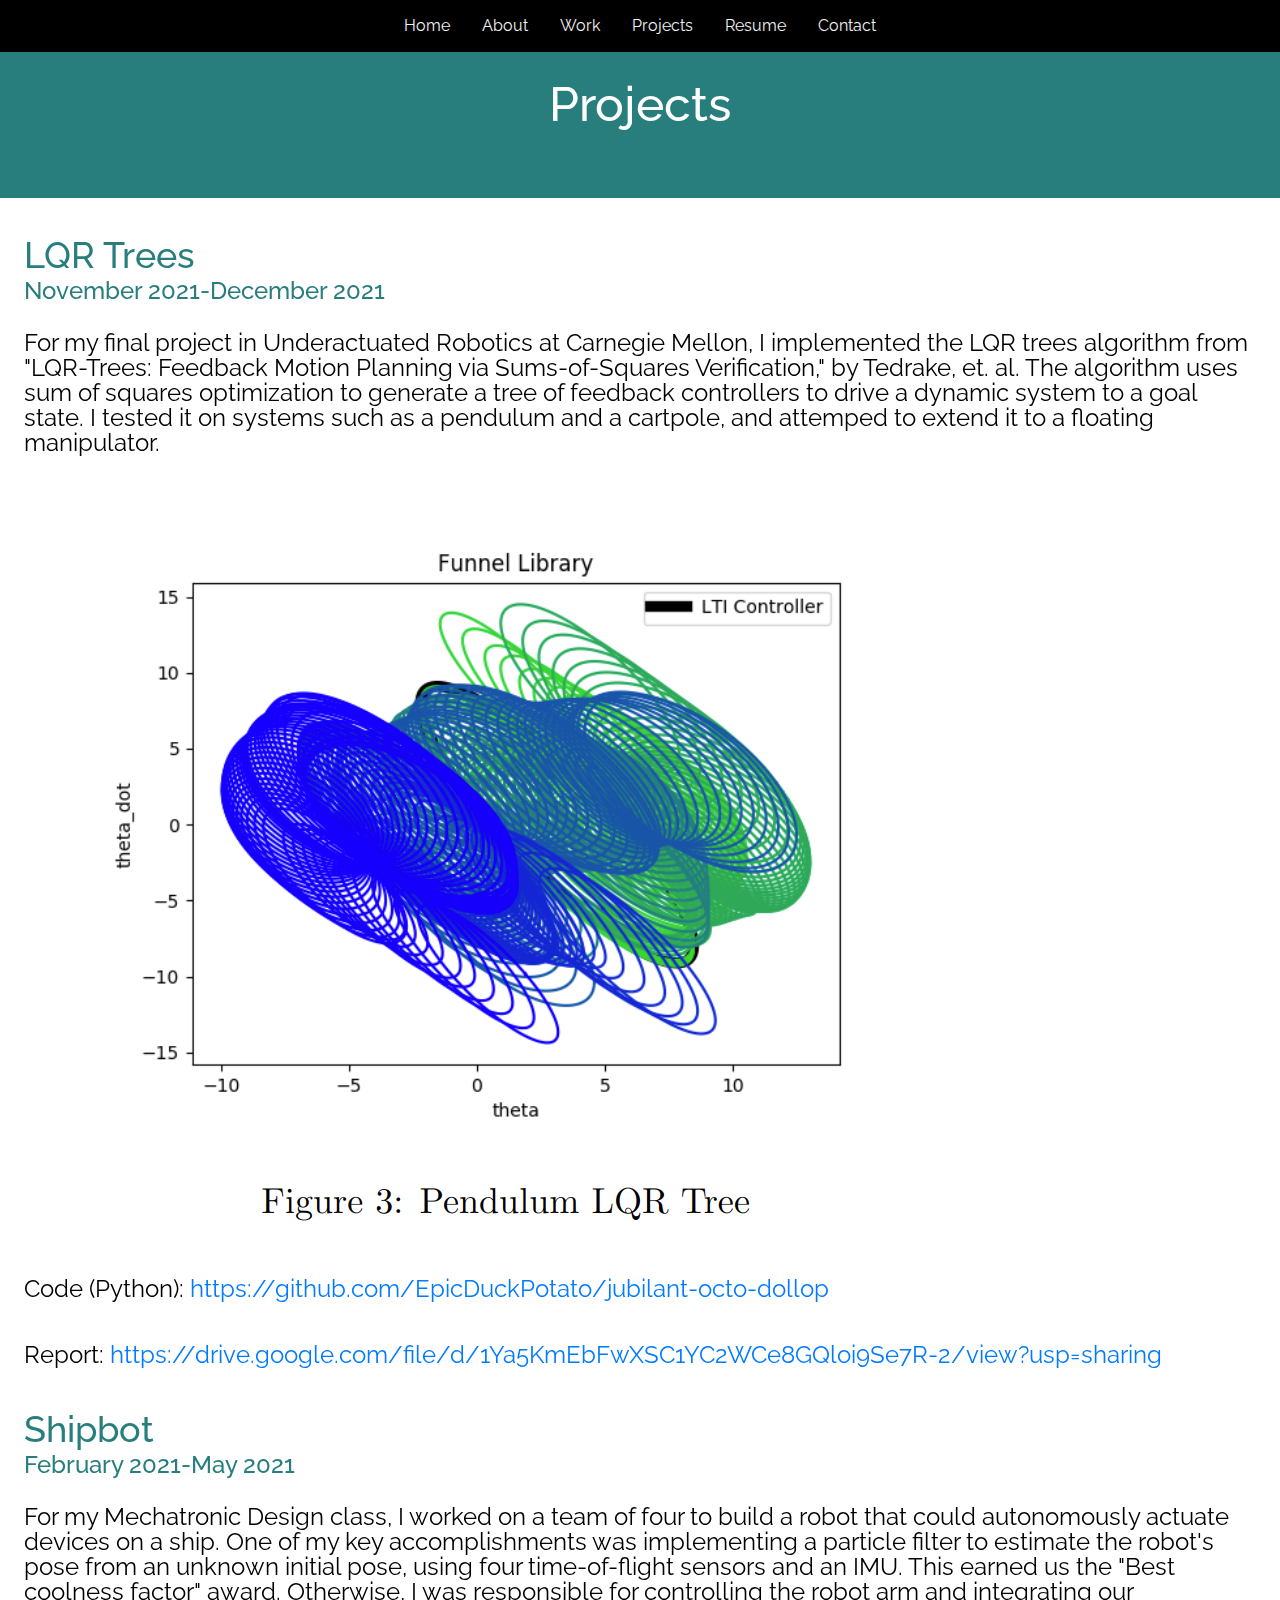
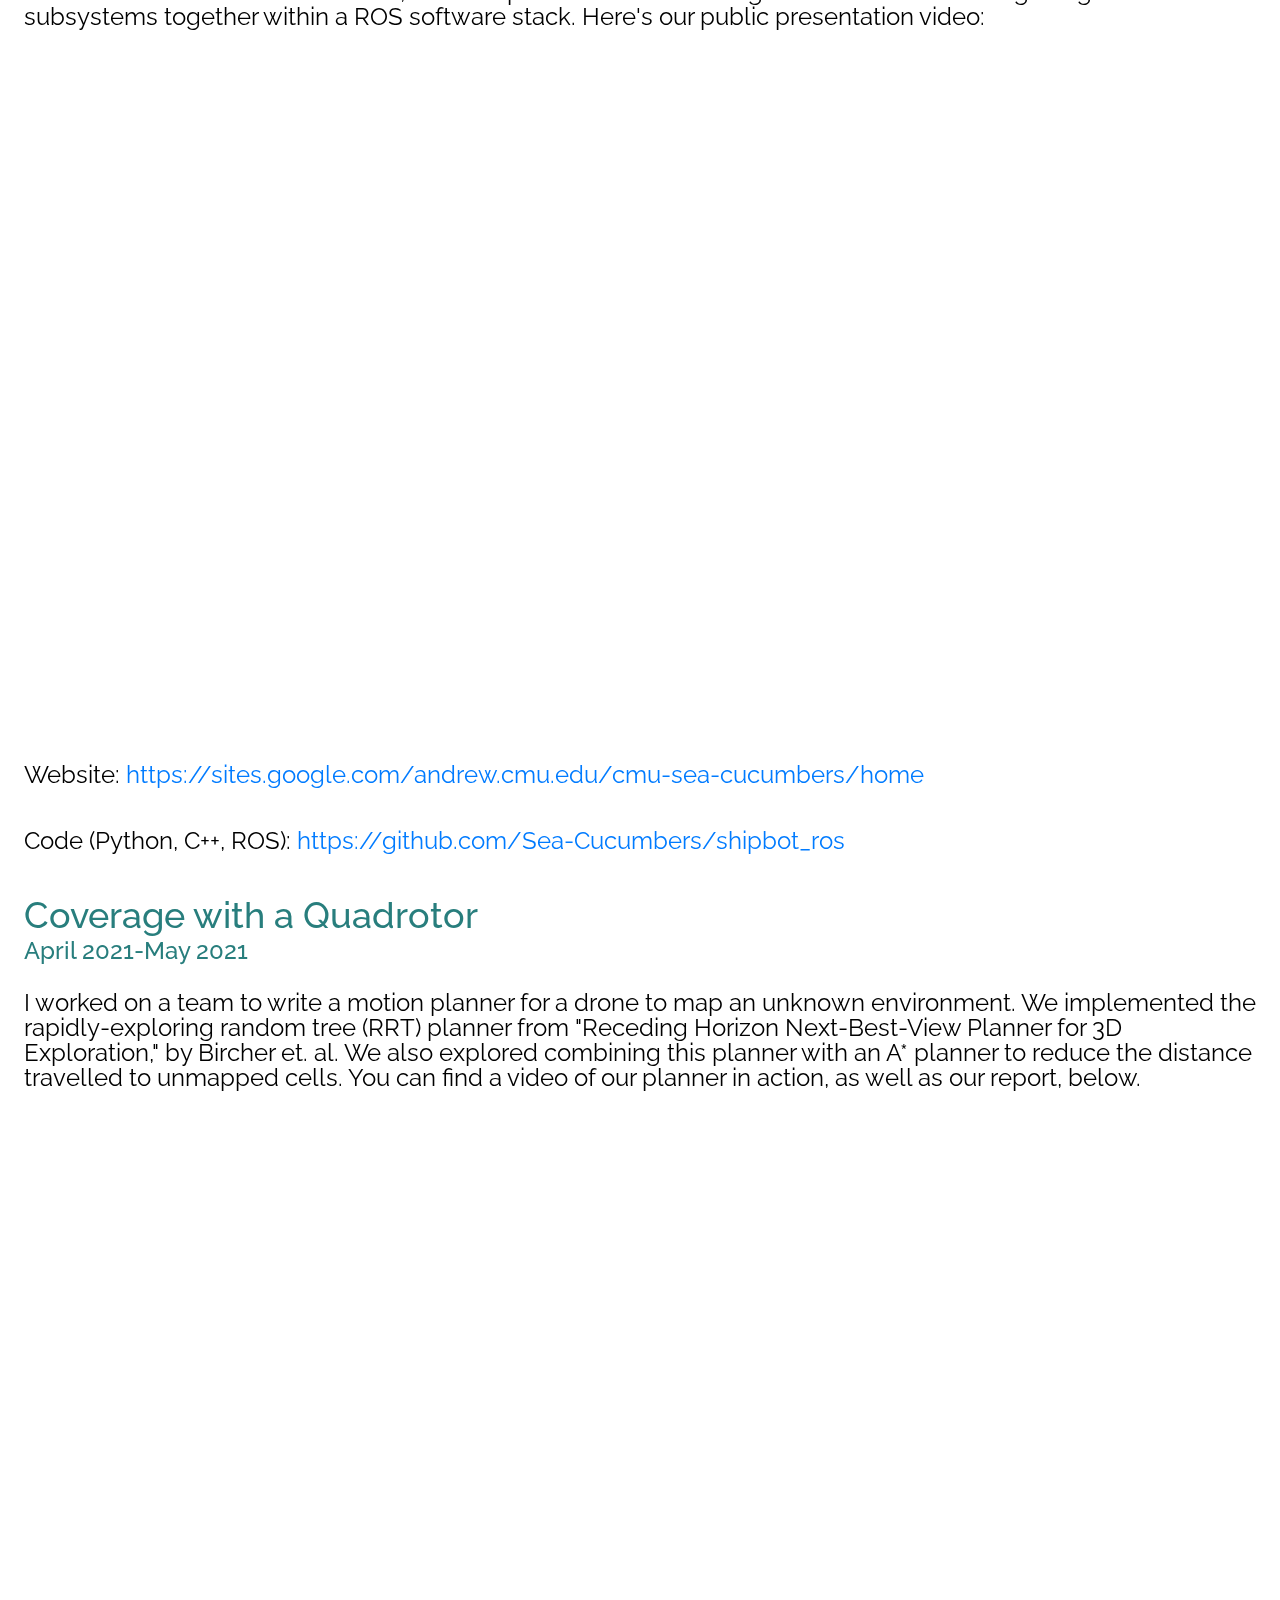
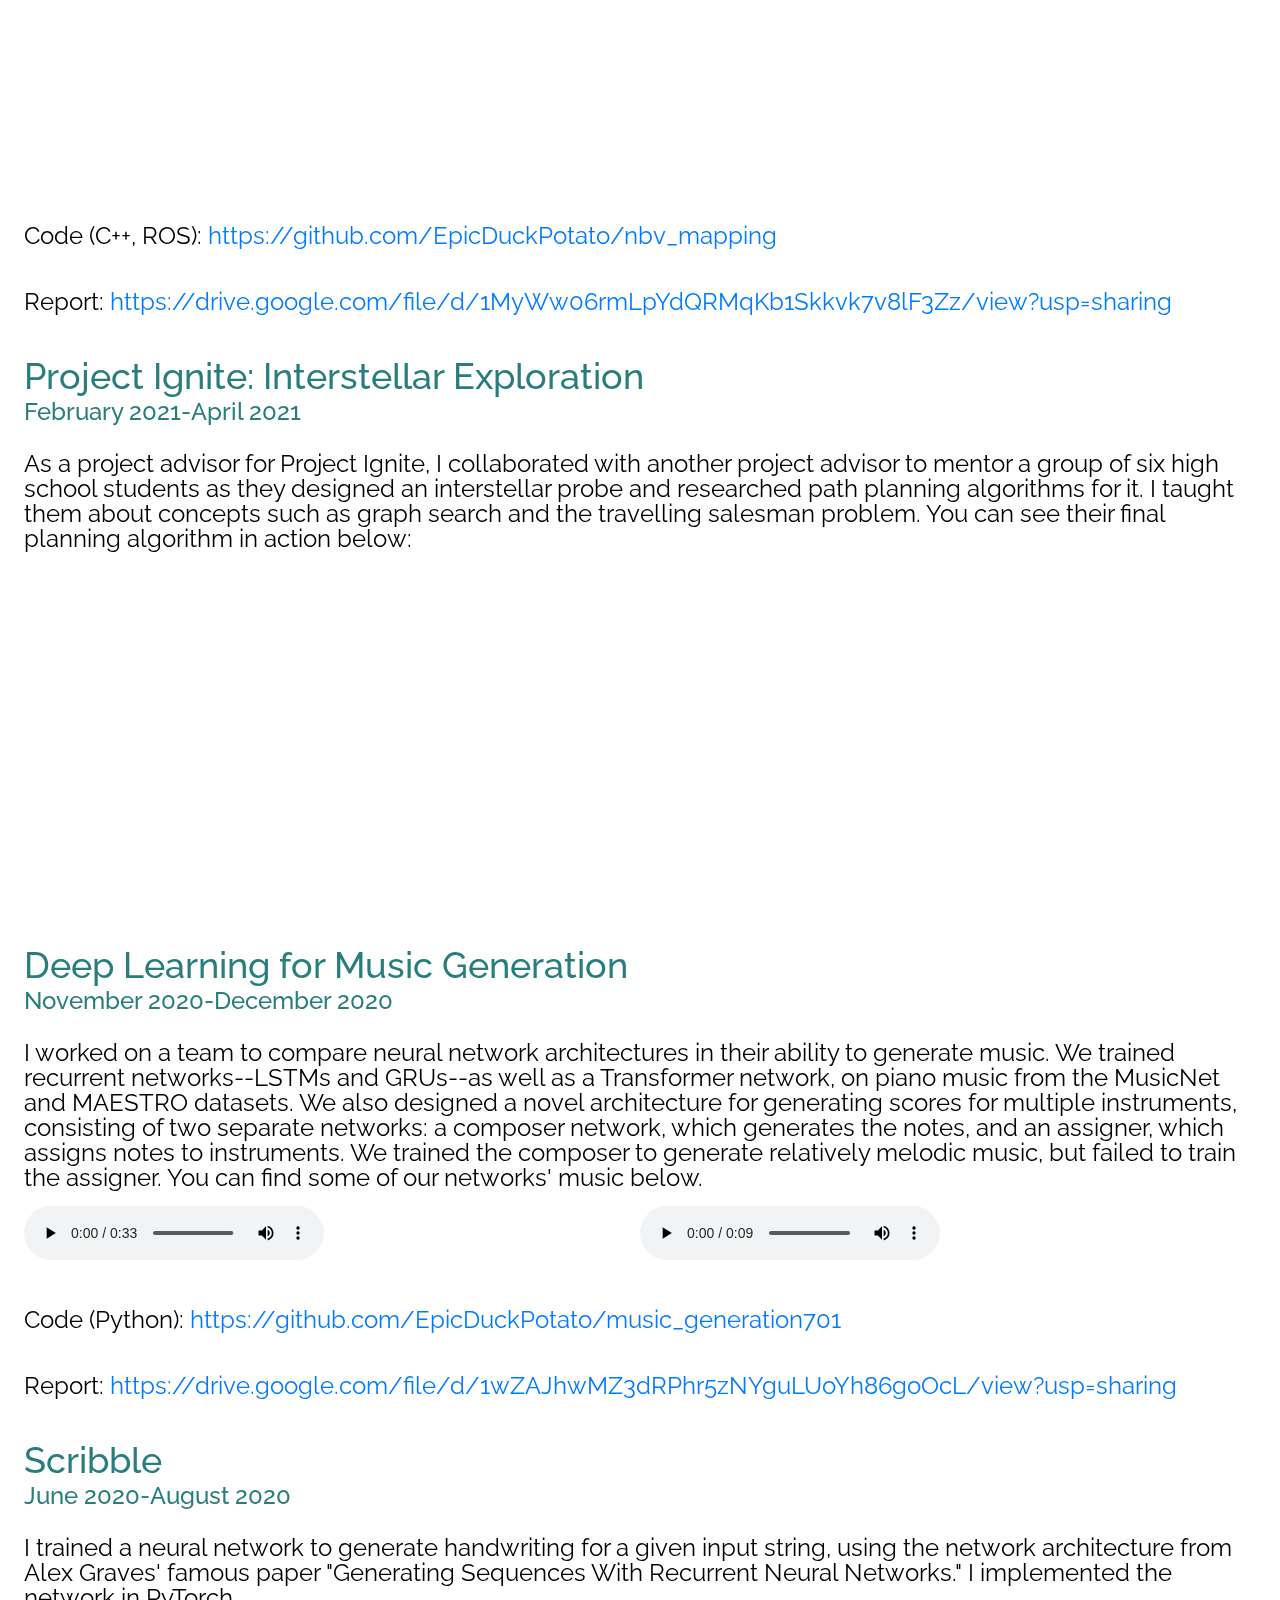
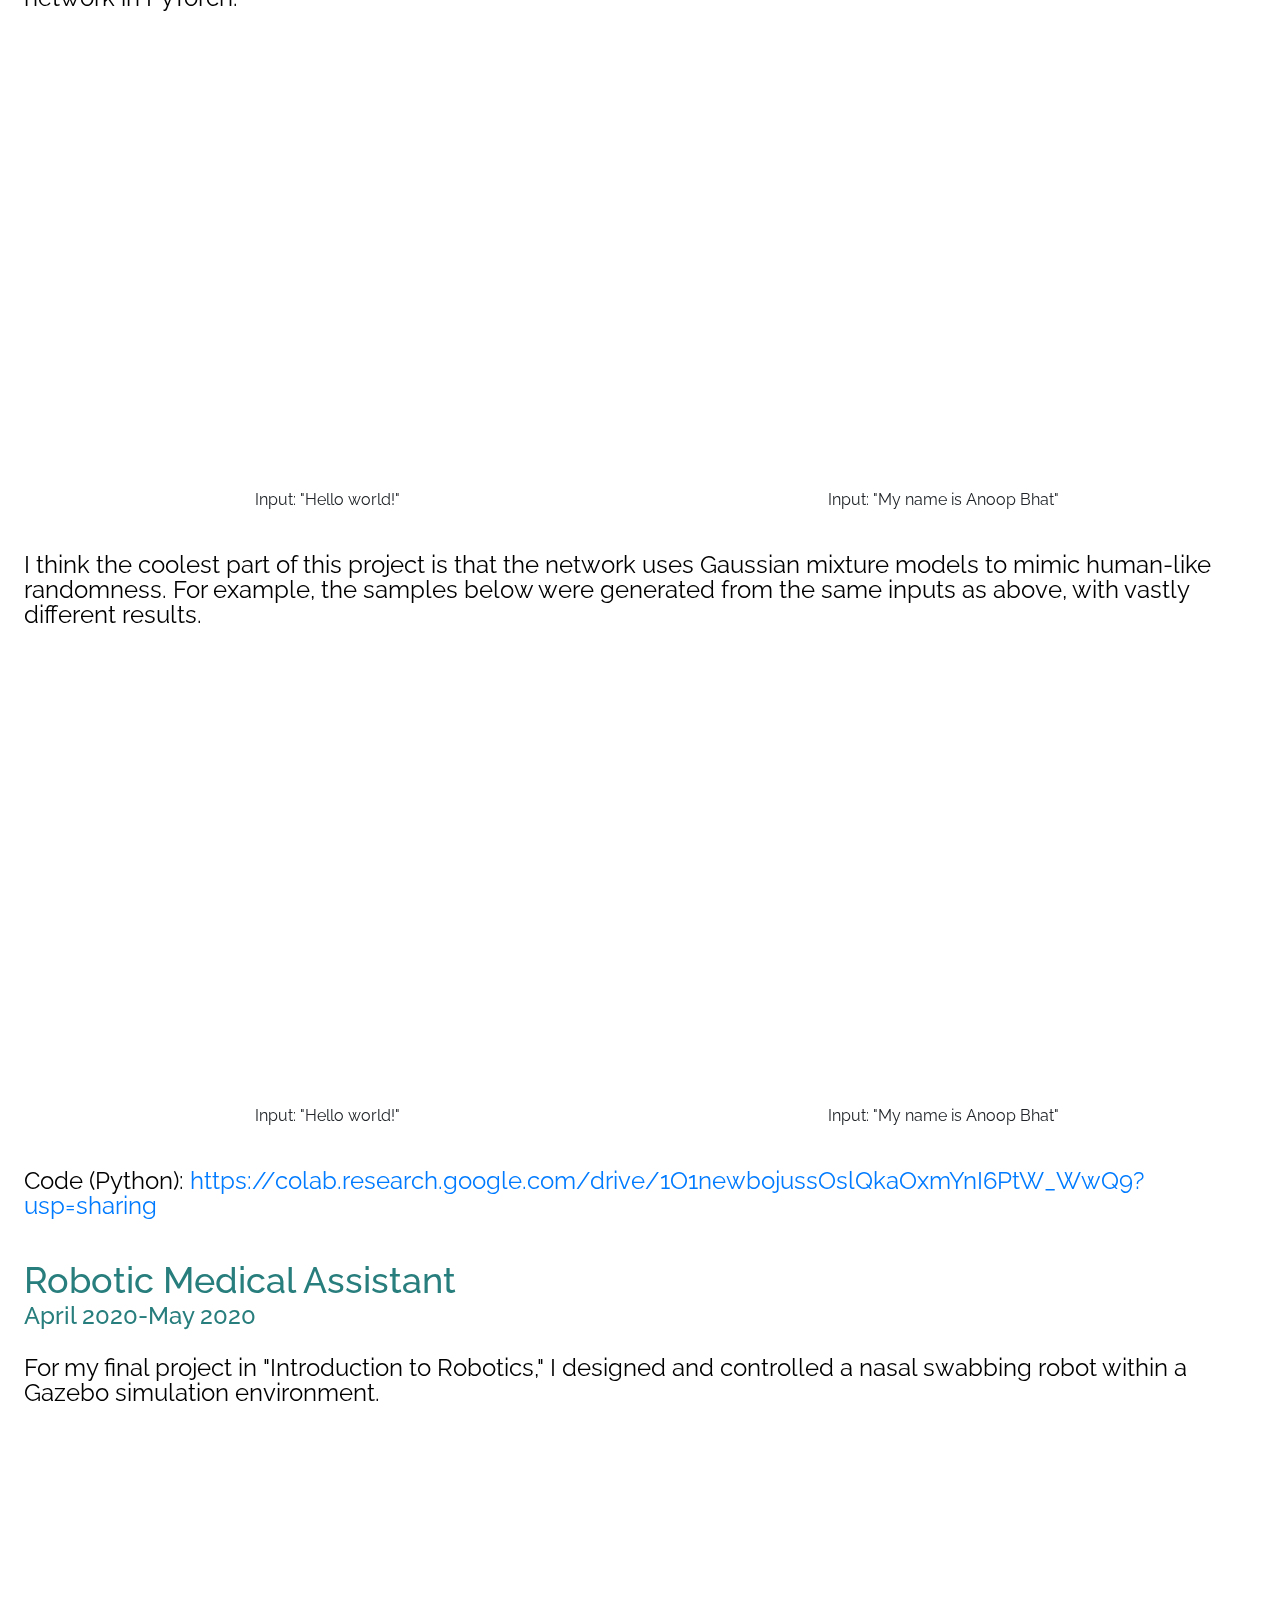
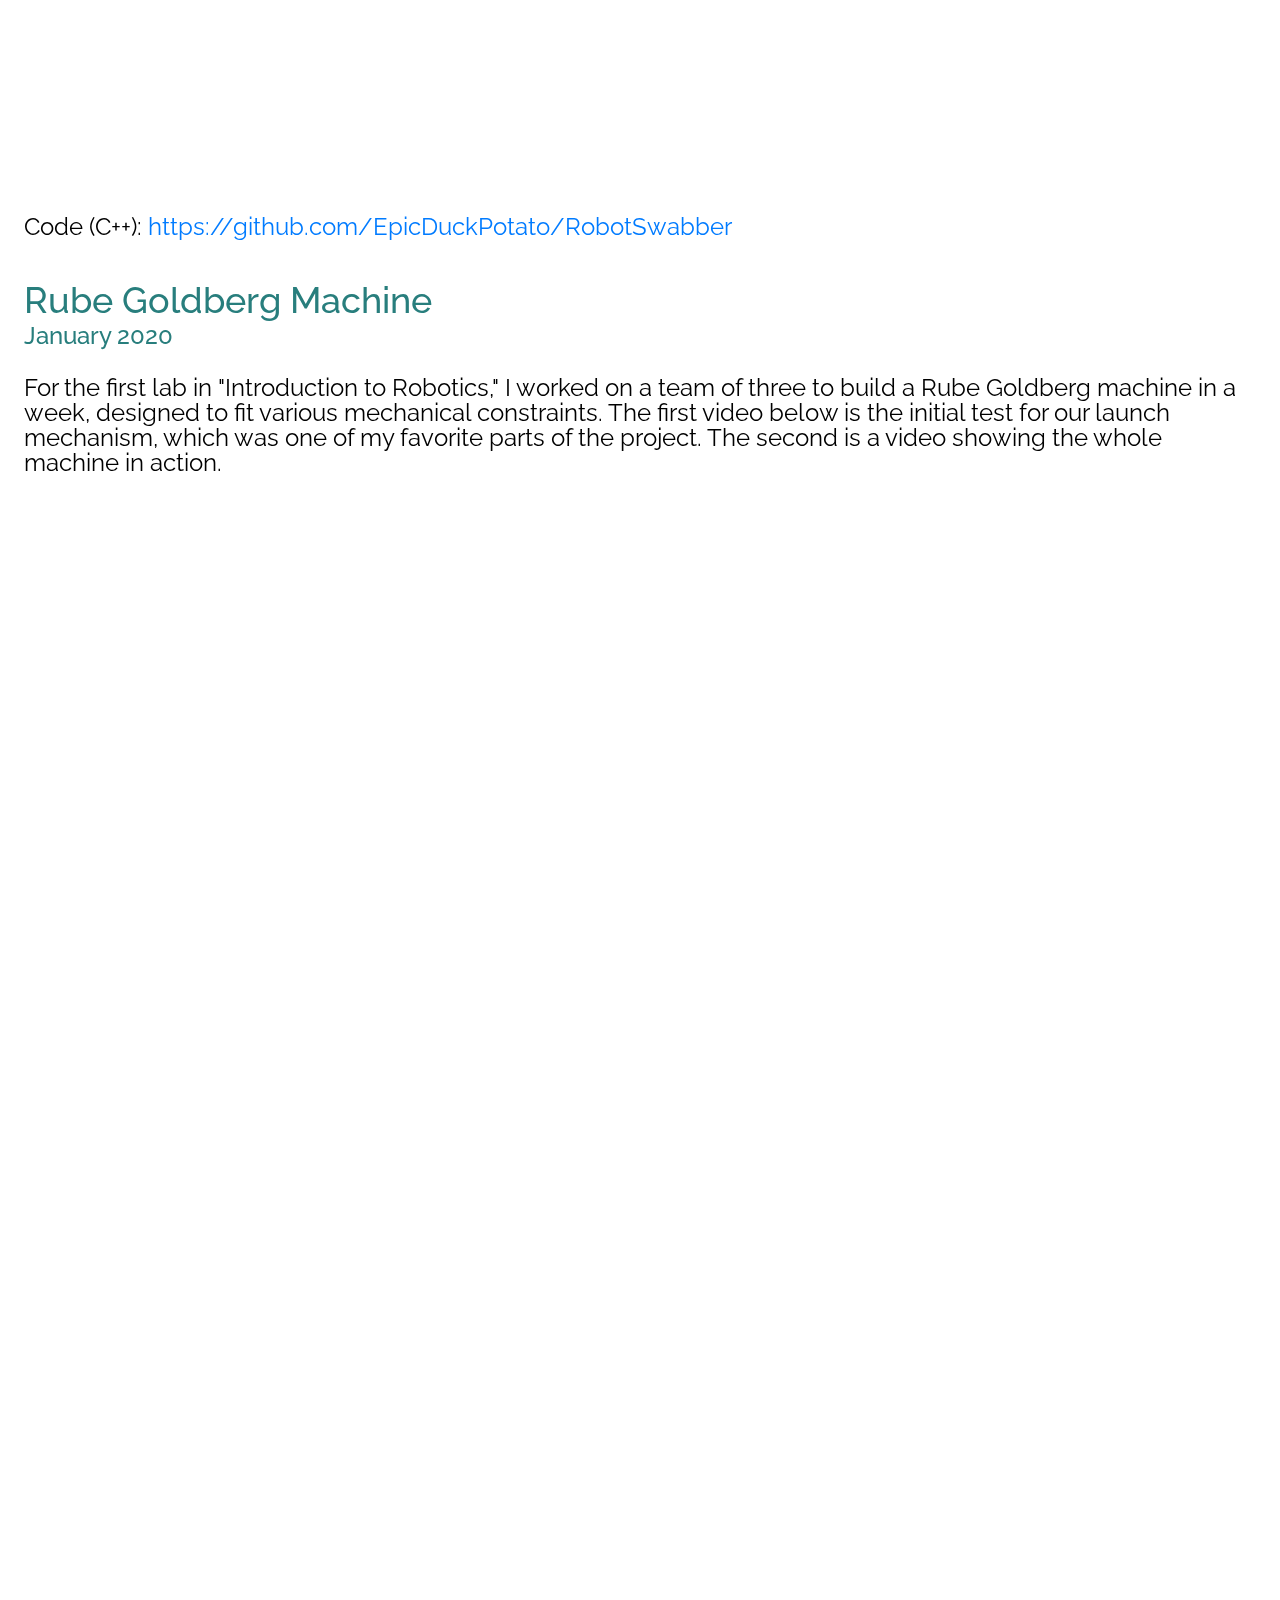
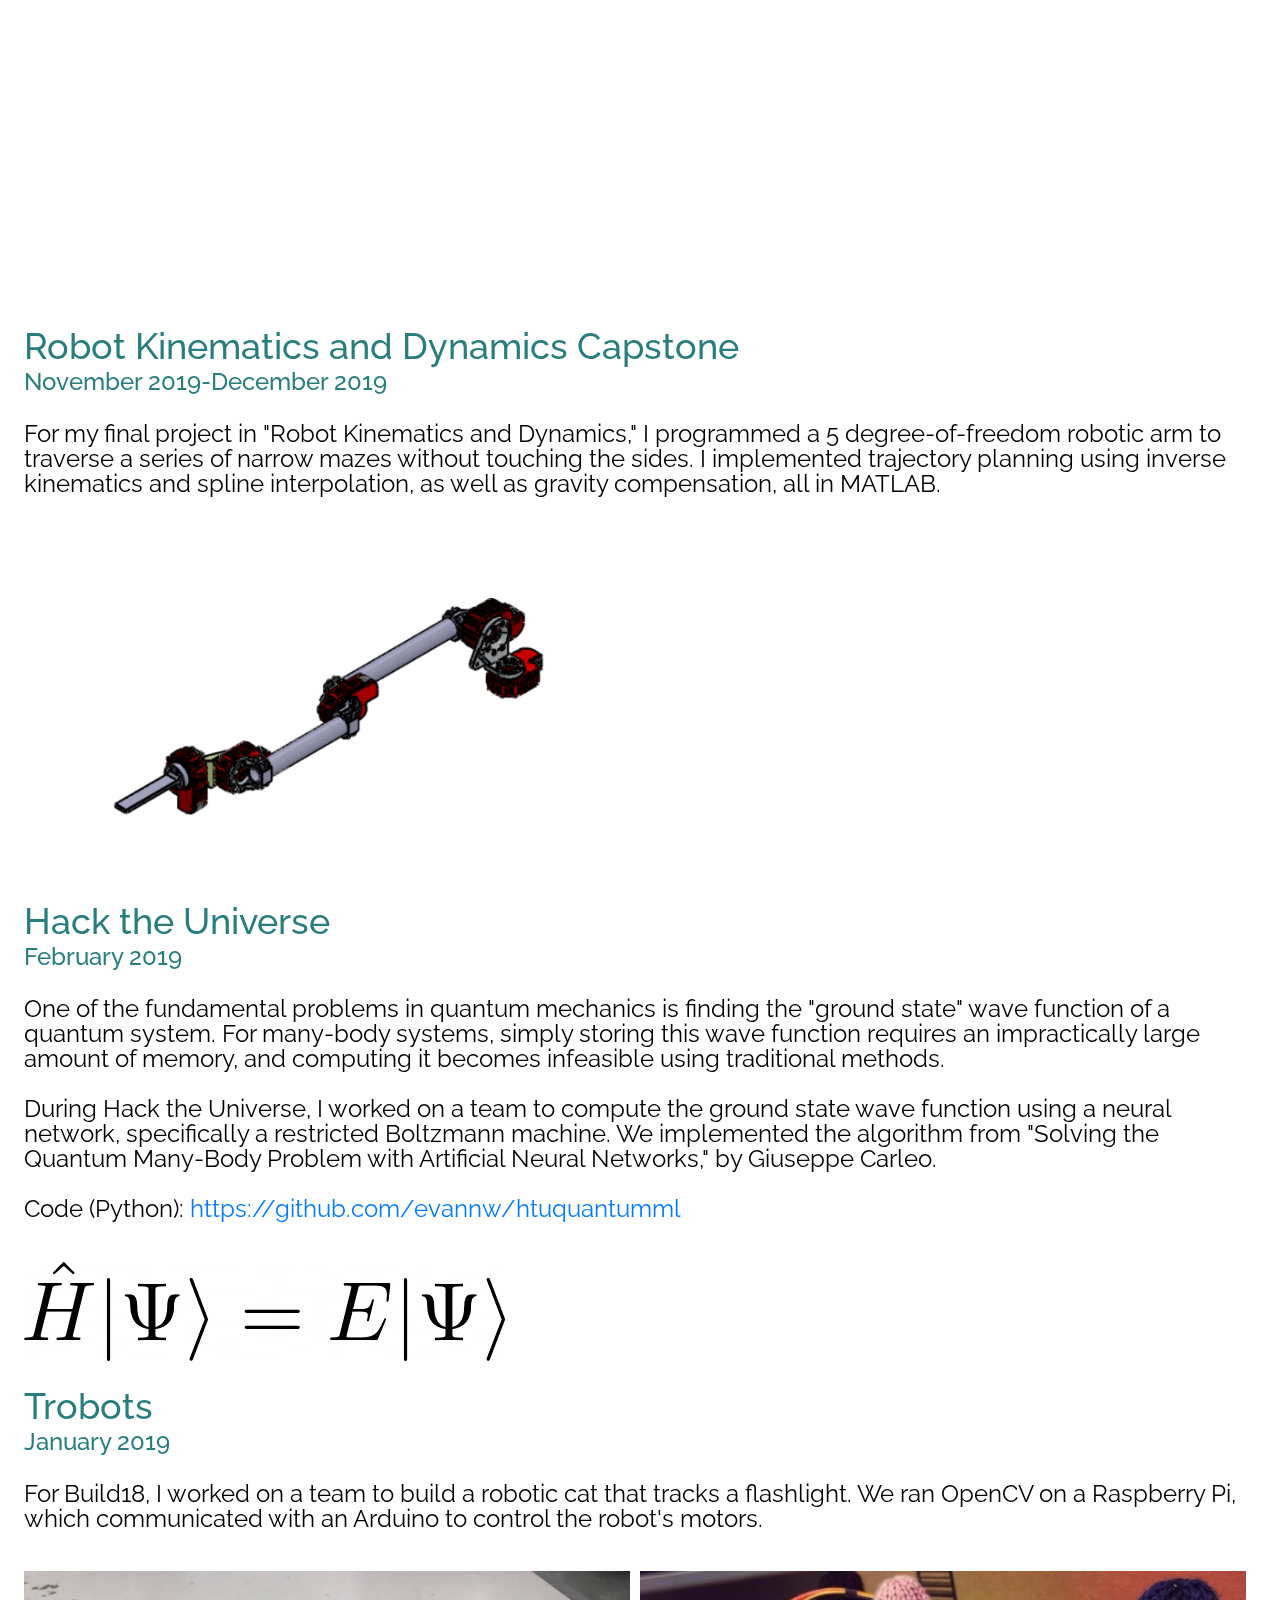
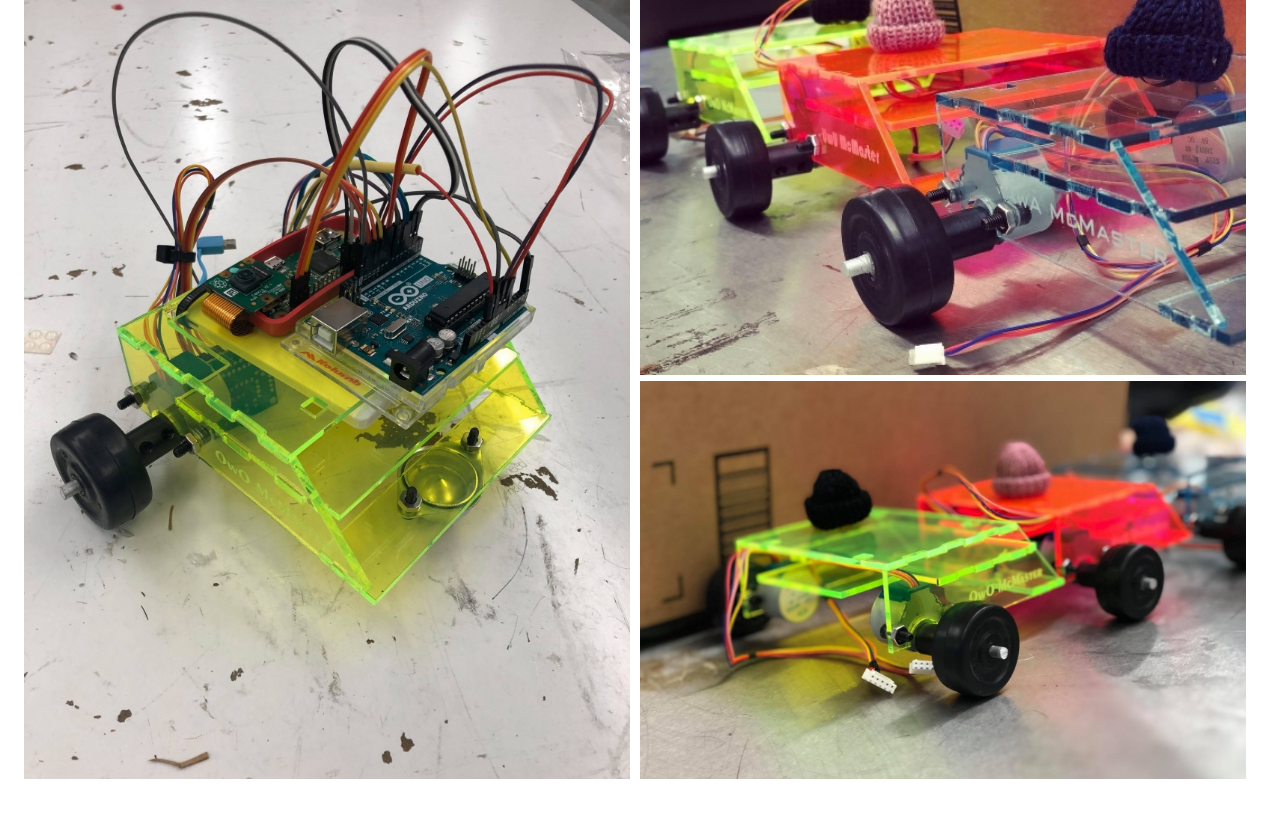
==== commit 8f98caba: "Added LQR trees" ====
--- a/projects.html
+++ b/projects.html
@@ -52,6 +52,16 @@
             <h6>Projects</h6>
         </div>
         <div class="section-content">
+            <h2>LQR Trees
+              <span>November 2021-December 2021</span>
+            </h2>
+            <p>
+              For my final project in Underactuated Robotics at Carnegie Mellon, I implemented the LQR trees algorithm from "LQR-Trees: Feedback Motion Planning via Sums-of-Squares Verification," by Tedrake, et. al. The algorithm uses sum of squares optimization to generate a tree of feedback controllers to drive a dynamic system to a goal state. I tested it on systems such as a pendulum and a cartpole, and attemped to extend it to a floating manipulator.</br>
+            </p>
+            <img src="assets/images/lqr_tree.png" alt="LQR Tree for a Pendulum" class="single-img"></br></br>
+
+            <p>Code (Python): <a href="https://github.com/EpicDuckPotato/jubilant-octo-dollop">https://github.com/EpicDuckPotato/jubilant-octo-dollop</a></br></br></p>
+            <p>Report: <a href="https://drive.google.com/file/d/1Ya5KmEbFwXSC1YC2WCe8GQloi9Se7R-2/view?usp=sharing">https://drive.google.com/file/d/1Ya5KmEbFwXSC1YC2WCe8GQloi9Se7R-2/view?usp=sharing</a></br></br></p>
             <h2>Shipbot
               <span>February 2021-May 2021</span>
             </h2>
--- a/assets/css/styles.css
+++ b/assets/css/styles.css
@@ -483,6 +483,15 @@
   }
 }
 
+ul.Lincoln {
+  padding-left: 1%;
+}
+ul.Lincoln li{
+  list-style-type: disc;
+  font-size: 24px;
+  color: #000000;
+}
+
 ul.AGI {
   padding-left: 1%;
 }
